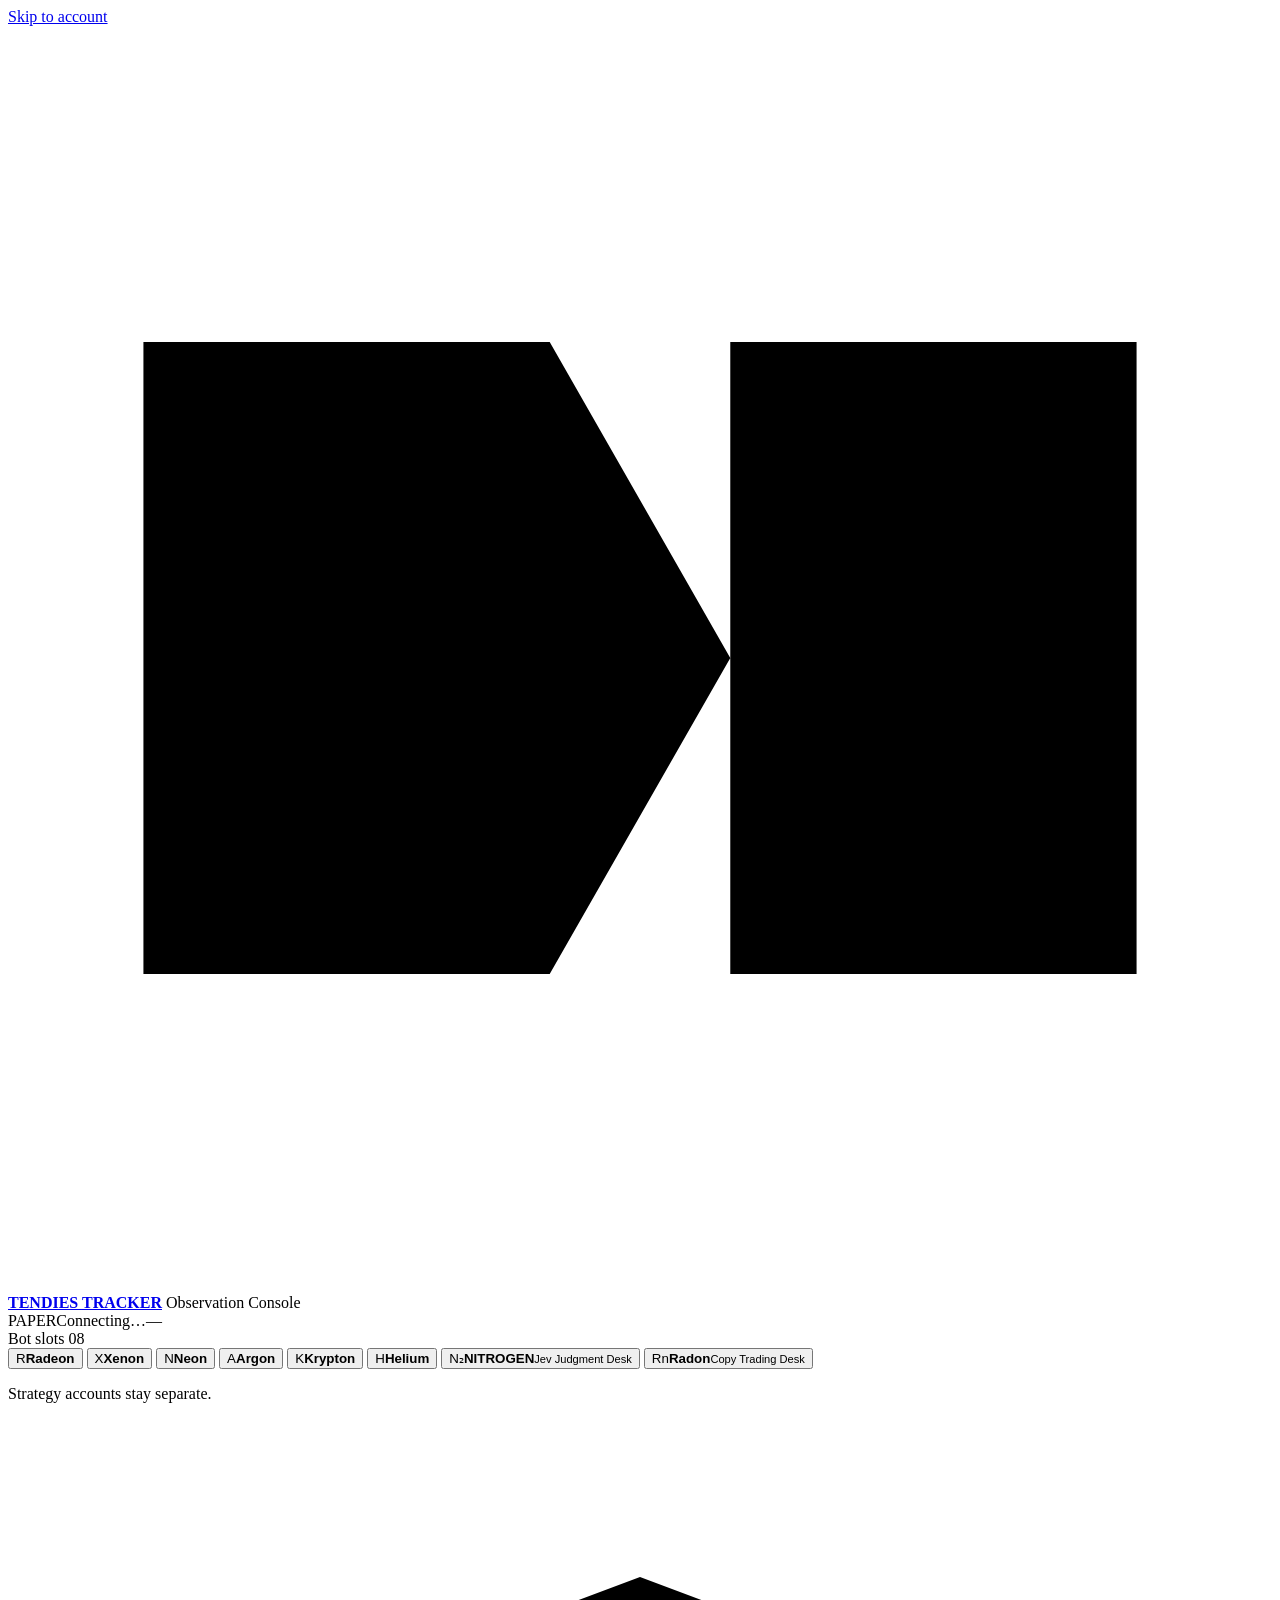
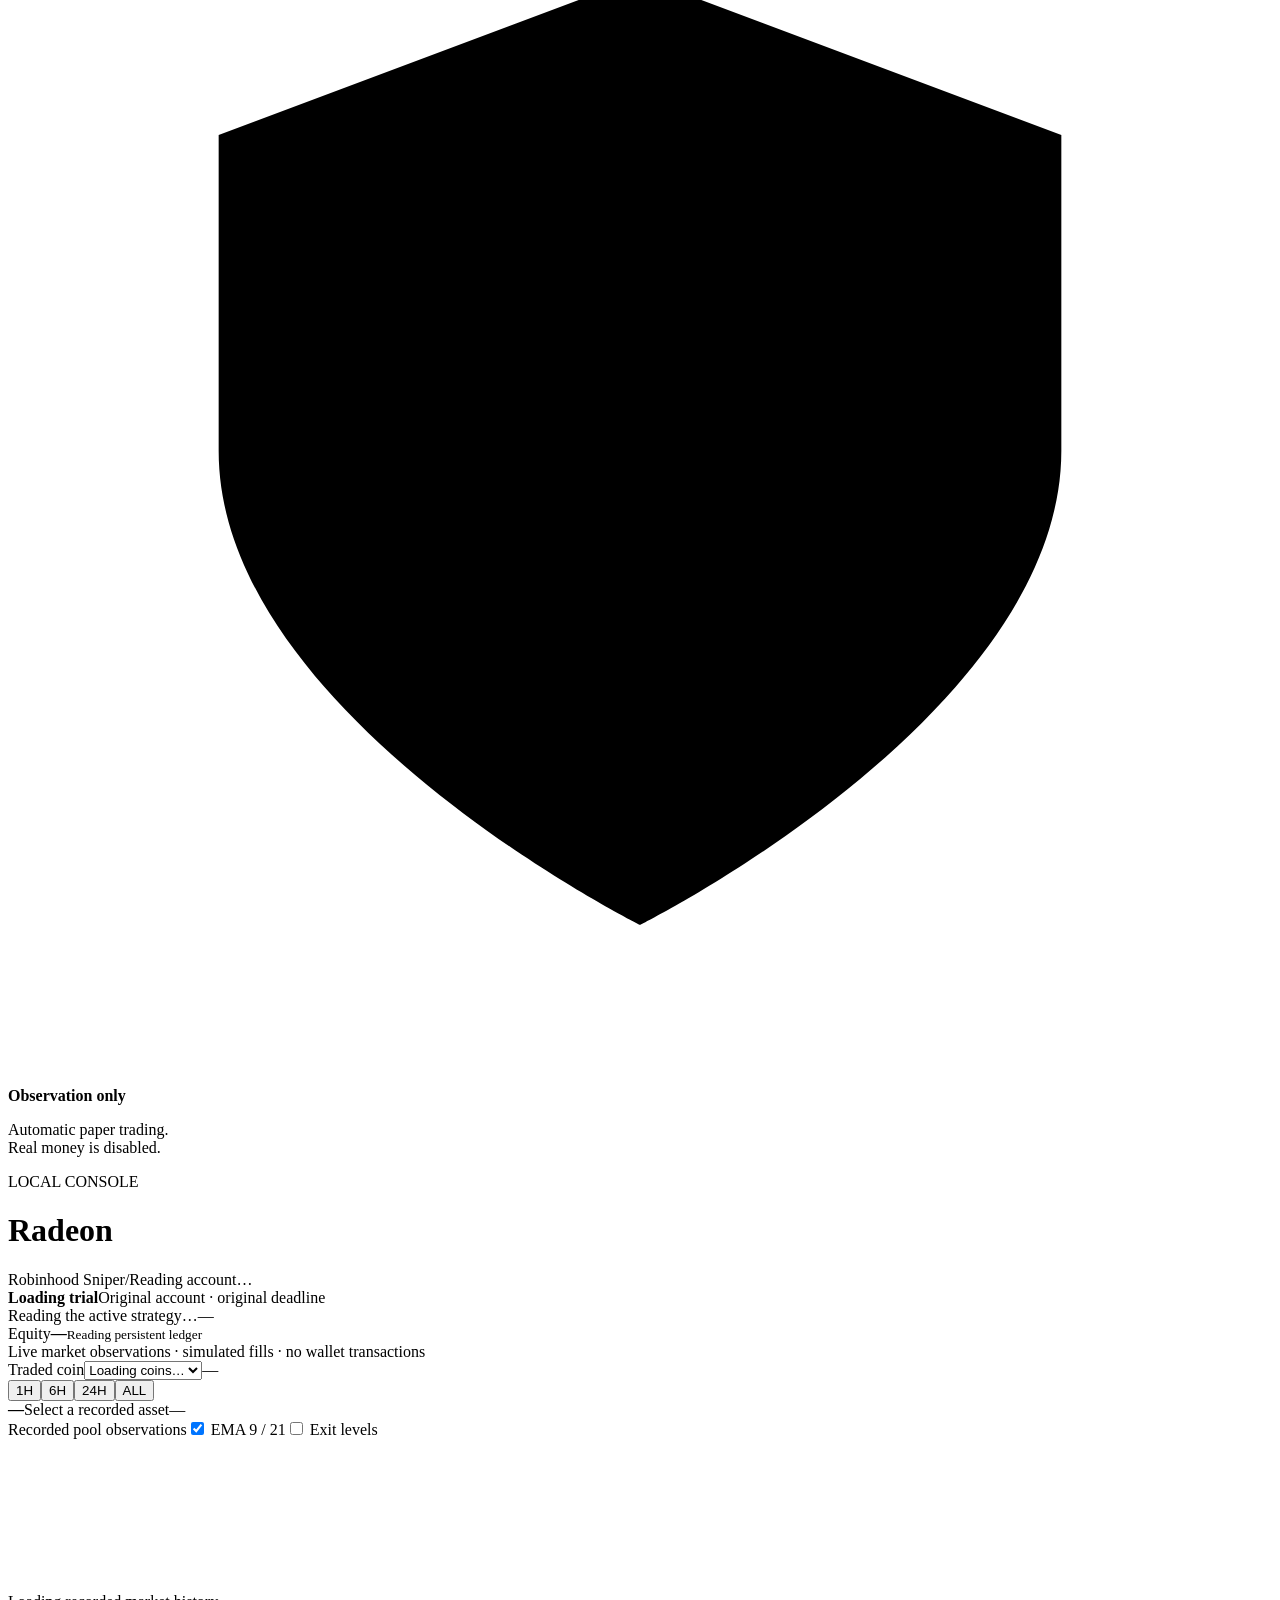
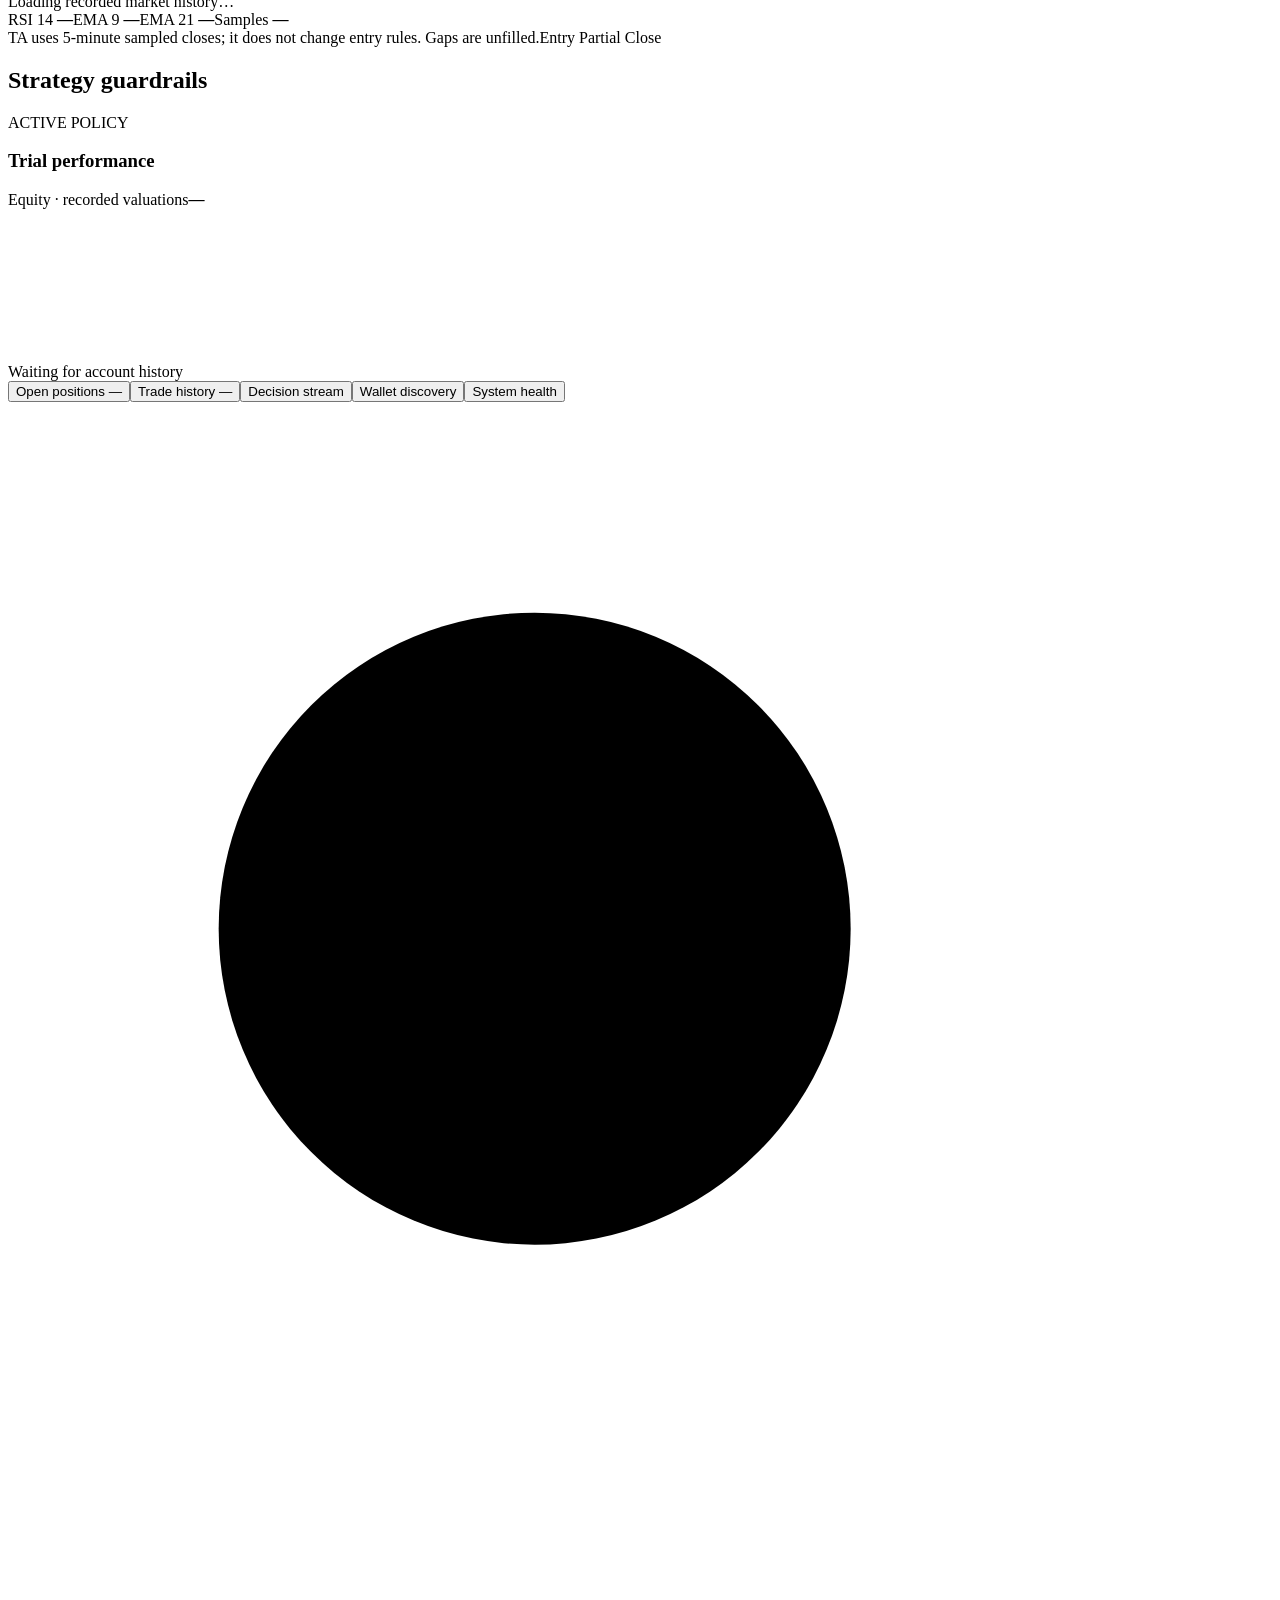
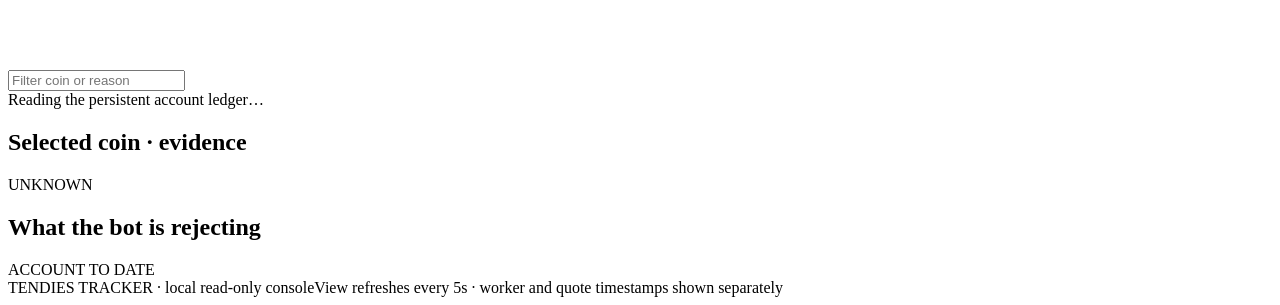
==== console/index.html @ a31c3ff2 "Add NITROGEN slot-seven isolated Jev judgment and approved paper desk" ====
<!doctype html>
<html lang="en">
<head>
  <meta charset="utf-8"><meta name="viewport" content="width=device-width,initial-scale=1">
  <title>TENDIES TRACKER Observation Console</title>
  <link rel="stylesheet" href="/neon.css">
  <link rel="stylesheet" href="/krypton.css">
  <link rel="icon" href="/favicon.svg" type="image/svg+xml"><link rel="stylesheet" href="/style.css">
  <link rel="stylesheet" href="/helium.css">
  <link rel="stylesheet" href="/radon.css">
  <link rel="stylesheet" href="/nitrogen.css">
  <script src="/neon.js" defer></script>
  <script src="/krypton.js" defer></script>
  <script src="/helium.js" defer></script>
  <script src="/radon.js" defer></script>
  <script src="/nitrogen.js" defer></script>
  <script src="/app.js" defer></script>
</head>
<body>
<a class="skip" href="#workspace">Skip to account</a>
<header class="topbar">
  <a class="brand" href="/" aria-label="TENDIES TRACKER home"><svg viewBox="0 0 28 28" aria-hidden="true"><path d="M3 21V7h9l4 7-4 7H3m13-14h9v14h-9M7 11v6m13-6v6"/></svg><b>TENDIES <span>TRACKER</span></b></a>
  <span class="top-divider"></span><span class="top-label">Observation Console</span>
  <div class="top-spacer"></div><span class="mode">PAPER</span><span id="connection" class="connection">Connecting…</span><time id="clock">—</time>
</header>
<div class="shell">
<aside class="rail" aria-label="Bot navigation">
  <div class="rail-title">Bot slots <span>08</span></div>
  <button class="bot-button selected" data-bot="robinhood" aria-label="Radeon" aria-pressed="true"><span class="bot-icon" aria-hidden="true">R</span><span><strong>Radeon</strong></span><i class="dot" aria-hidden="true"></i></button>
  <button class="bot-button" data-bot="solana" aria-label="Xenon" aria-pressed="false"><span class="bot-icon sol" aria-hidden="true">X</span><span><strong>Xenon</strong></span><i class="dot amber" aria-hidden="true"></i></button>
  <button class="bot-button" data-bot="neon" aria-label="Neon" aria-pressed="false"><span class="bot-icon sol" aria-hidden="true">N</span><span><strong>Neon</strong></span><i class="dot amber" aria-hidden="true"></i></button>
  <button class="bot-button" data-bot="jev" aria-label="Argon" aria-pressed="false"><span class="bot-icon sol" aria-hidden="true">A</span><span><strong>Argon</strong></span><i class="dot amber" aria-hidden="true"></i></button>
  <button class="bot-button" data-bot="krypton" aria-label="Krypton" aria-pressed="false"><span class="bot-icon sol" aria-hidden="true">K</span><span><strong>Krypton</strong></span><i class="dot amber" aria-hidden="true"></i></button>
  <button class="bot-button" data-bot="helium" aria-label="Helium" aria-pressed="false"><span class="bot-icon sol" aria-hidden="true">H</span><span><strong>Helium</strong></span><i class="dot amber" aria-hidden="true"></i></button>
  <button class="bot-button" data-bot="nitrogen" data-slot="7" aria-label="NITROGEN, slot 7" aria-pressed="false"><span class="bot-icon sol" aria-hidden="true">N₂</span><span><strong>NITROGEN</strong><small>Jev Judgment Desk</small></span><i class="dot amber" aria-hidden="true"></i></button>
  <button class="bot-button" data-bot="radon" data-slot="8" aria-label="Radon, slot 8" aria-pressed="false"><span class="bot-icon sol" aria-hidden="true">Rn</span><span><strong>Radon</strong><small>Copy Trading Desk</small></span><i class="dot amber" aria-hidden="true"></i></button>
  <div class="rail-rule"></div><p class="rail-caption">Strategy accounts stay separate.</p>
  <div class="rail-bottom"><svg viewBox="0 0 24 24" aria-hidden="true"><path d="M12 3 4 6v6c0 5 8 9 8 9s8-4 8-9V6l-8-3Zm-4 9 3 3 5-6"/></svg><strong>Observation only</strong><p>Automatic paper trading.<br>Real money is disabled.</p><span id="version">LOCAL CONSOLE</span></div>
</aside>
<main id="workspace" tabindex="-1">
  <section id="neon-workspace" aria-label="Neon live paper workspace" hidden></section>
  <div id="offline" class="alert error" role="alert" hidden></div>
  <div class="workspace-title"><div><h1 id="account-title">Radeon</h1><div class="subtitle"><span id="chain">Robinhood Sniper</span><span class="separator">/</span><span id="account-id">Reading account…</span></div></div><div class="trial"><strong id="trial-state">Loading trial</strong><span id="trial-deadline">Original account · original deadline</span></div></div>
  <section id="sizing-study-panel" class="panel sizing-study" aria-labelledby="sizing-study-title" hidden>
    <div class="sizing-study-heading"><div><h2 id="sizing-study-title">Strategies &amp; paper comparisons</h2></div><a href="/radeon-strategies">Manage entries &amp; compare trades</a></div>
    <p class="sizing-intro">Primary Radeon: Whale-follow OR Two-wallet confirmation. Exit / re-entry and $5 / $25 experiments use separate accounts. Every trade is labeled by account, entry rule and exit policy.</p>
    <details class="sizing-details"><summary>$5 / $25 sizing experiment · fixed runner exits</summary>
    <p class="sizing-intro">Two fresh $1,000 accounts with their original study rules. Later primary exit changes do not alter this experiment. <a id="sizing-study-link" href="/radeon-sizing" target="_blank" rel="noopener">Open full sizing report</a></p>
    <div id="sizing-study-content"><p class="sizing-message">Reading the comparison ledgers…</p></div></details>
  </section>
  <div class="context-line"><span id="strategy-note">Reading the active strategy…</span><span class="context-status" id="worker-freshness">—</span></div>
  <section class="account-strip" aria-label="Account summary" id="metrics"><div class="metric"><span>Equity</span><strong>—</strong><small>Reading persistent ledger</small></div></section>
  <div id="notice" class="notice">Live market observations · simulated fills · no wallet transactions</div>
  <section id="jev-panel" class="panel detail-panel" aria-label="Pump Jev review" hidden></section>
  <section id="krypton-panel" aria-label="Krypton paper workspace" hidden></section>
  <section id="helium-panel" aria-label="Helium trading cockpit" hidden></section>
  <section id="nitrogen-panel" aria-label="NITROGEN judgment desk" hidden></section>
  <section id="radon-panel" aria-label="Radon copy trading desk" hidden></section>
  <div class="market-grid">
    <section class="panel chart-panel" aria-label="Market observations">
      <div class="panel-heading chart-heading"><div class="instrument"><label class="sr-only" for="asset-select">Traded coin</label><select id="asset-select"><option>Loading coins…</option></select><span id="instrument-state" class="tag">—</span></div><div class="chart-modes" aria-label="Chart time range"><button data-range="3600" aria-pressed="false">1H</button><button data-range="21600" aria-pressed="true" class="active">6H</button><button data-range="86400" aria-pressed="false">24H</button><button data-range="0" aria-pressed="false">ALL</button></div></div>
      <div class="quote-row"><strong id="quote-price">—</strong><span id="quote-change">Select a recorded asset</span><span class="quote-age" id="quote-age">—</span></div>
      <div class="chart-toolbar"><span id="chart-source">Recorded pool observations</span><label><input id="ema-toggle" type="checkbox" checked> EMA 9 / 21</label><label><input id="levels-toggle" type="checkbox"> Exit levels</label></div>
      <div class="canvas-wrap"><canvas id="price-chart" aria-label="Observed price chart. Exact quote and indicators are available in the adjacent text." role="img"></canvas><div id="chart-empty" class="chart-empty">Loading recorded market history…</div><div id="chart-tip" class="chart-tip" hidden></div></div>
      <div class="ta-strip" id="ta"><span>RSI 14 <b>—</b></span><span>EMA 9 <b>—</b></span><span>EMA 21 <b>—</b></span><span>Samples <b>—</b></span></div>
      <div class="chart-foot"><span>TA uses 5-minute sampled closes; it does not change entry rules. Gaps are unfilled.</span><span class="legend"><i class="entry"></i>Entry <i class="partial"></i>Partial <i class="exit"></i>Close</span></div>
    </section>
    <aside class="panel strategy-panel" aria-label="Strategy and trial health">
      <div class="panel-heading"><h2>Strategy guardrails</h2><span class="tag">ACTIVE POLICY</span></div><div id="guardrails" class="guardrails"></div>
      <div class="section-divider"></div><h3>Trial performance</h3><div class="equity-label"><span>Equity · recorded valuations</span><b id="trial-return">—</b></div><canvas id="equity-chart" role="img" aria-label="Recorded trial equity history"></canvas><div id="trial-detail" class="muted compact">Waiting for account history</div>
      <div class="section-divider"></div><div class="health-mini" id="health-mini"></div>
    </aside>
  </div>
  <section class="panel ledger-panel" aria-label="Trading activity">
    <div class="ledger-toolbar"><div class="tabs" role="tablist" aria-label="Account views"><button role="tab" id="tab-positions" aria-controls="activity" data-tab="positions" aria-selected="true">Open positions <span id="open-count">—</span></button><button role="tab" id="tab-fills" aria-controls="activity" data-tab="fills" aria-selected="false">Trade history <span id="fill-count">—</span></button><button role="tab" id="tab-decisions" aria-controls="activity" data-tab="decisions" aria-selected="false">Decision stream</button><button role="tab" id="tab-wallets" aria-controls="activity" data-tab="wallets" aria-selected="false">Wallet discovery</button><button role="tab" id="tab-health" aria-controls="activity" data-tab="health" aria-selected="false">System health</button></div><label class="filter-label"><svg viewBox="0 0 24 24" aria-hidden="true"><circle cx="10" cy="10" r="6"/><path d="m15 15 5 5"/></svg><input id="filter" type="search" placeholder="Filter coin or reason" aria-label="Filter activity"></label></div>
    <div id="activity" role="tabpanel" aria-labelledby="tab-positions" tabindex="0"><div class="empty">Reading the persistent account ledger…</div></div>
  </section>
  <section class="detail-grid"><div class="panel detail-panel"><div class="panel-heading"><h2>Selected coin · evidence</h2><span id="evidence-state" class="tag">UNKNOWN</span></div><div id="evidence"></div></div><div class="panel detail-panel"><div class="panel-heading"><h2>What the bot is rejecting</h2><span id="rejection-scope-label" class="tag">ACCOUNT TO DATE</span><select id="rejection-scope" class="rejection-scope" aria-label="Rejection history scope" hidden><option value="current_policy">Current policy</option><option value="account">Account to date</option></select></div><div id="rejections"></div></div></section>
  <footer><span id="footer-id">TENDIES TRACKER · local read-only console</span><span>View refreshes every 5s · worker and quote timestamps shown separately</span></footer>
</main></div>
</body></html>
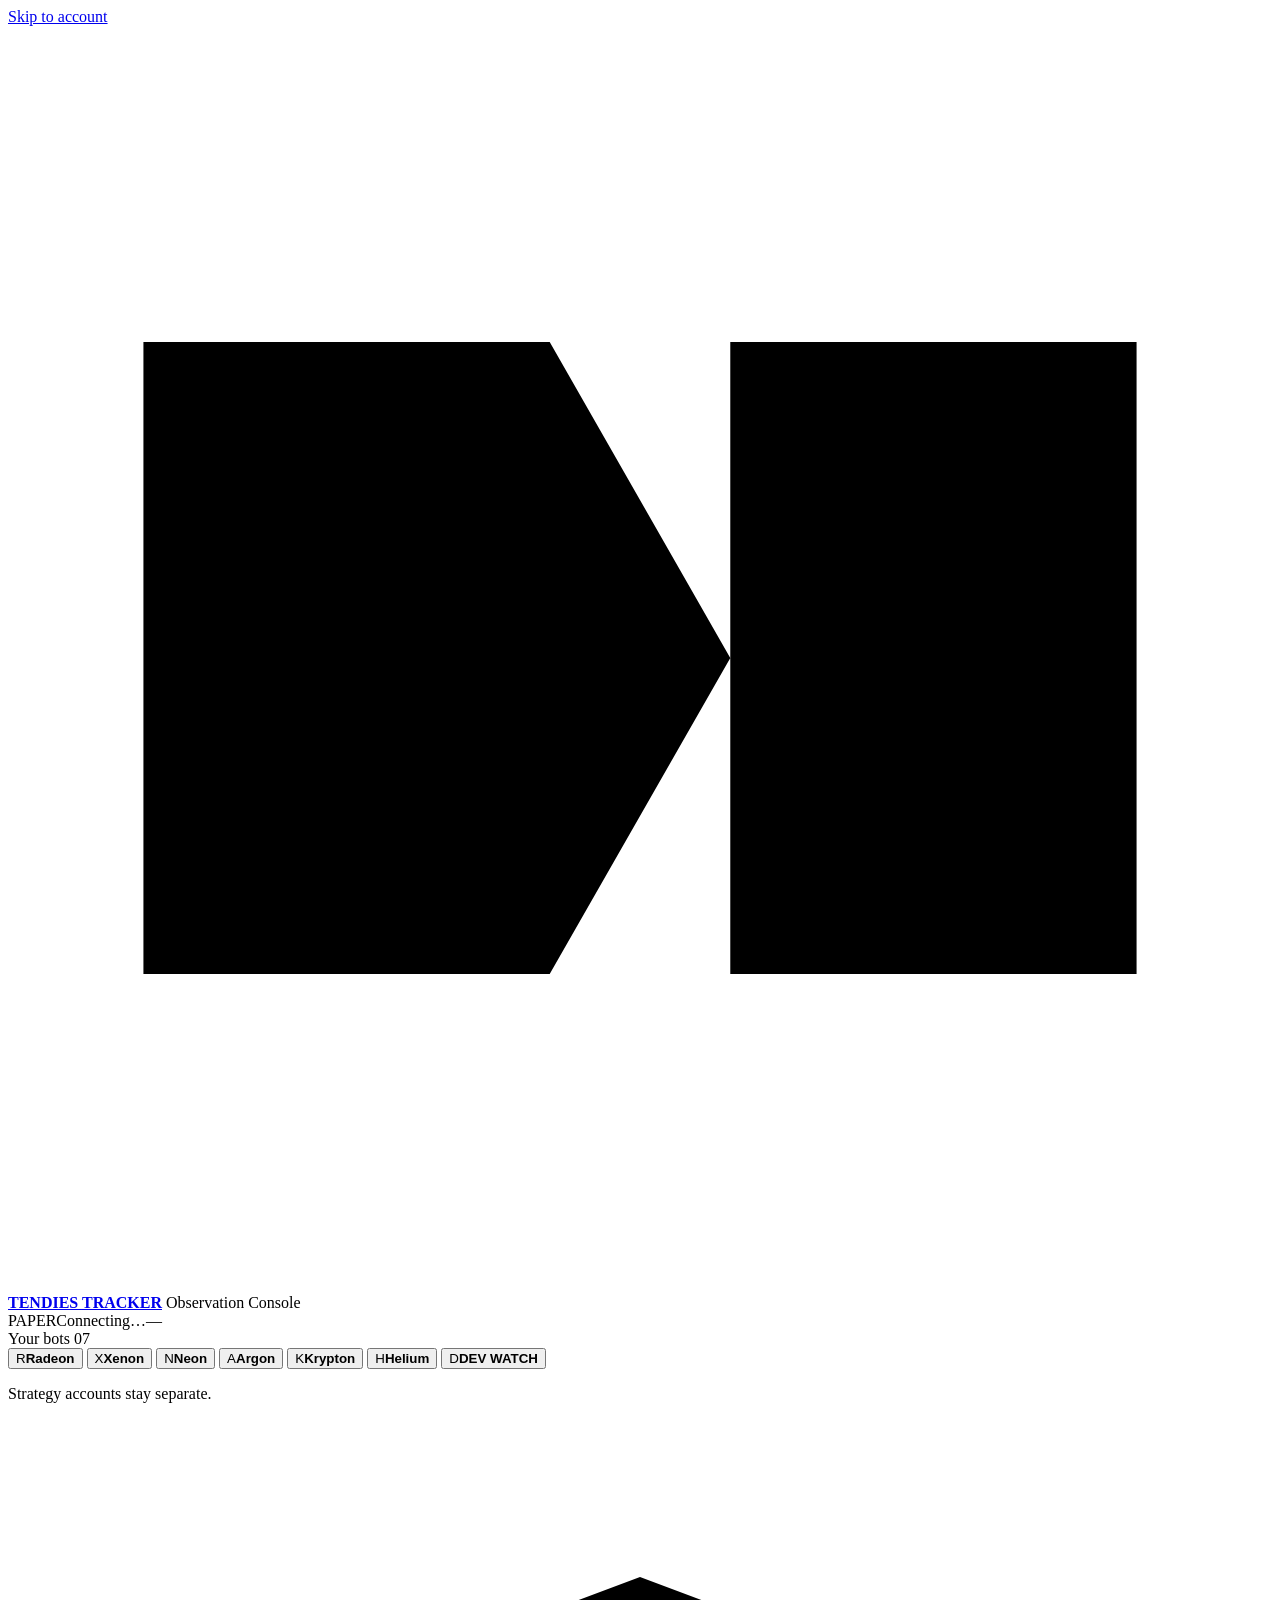
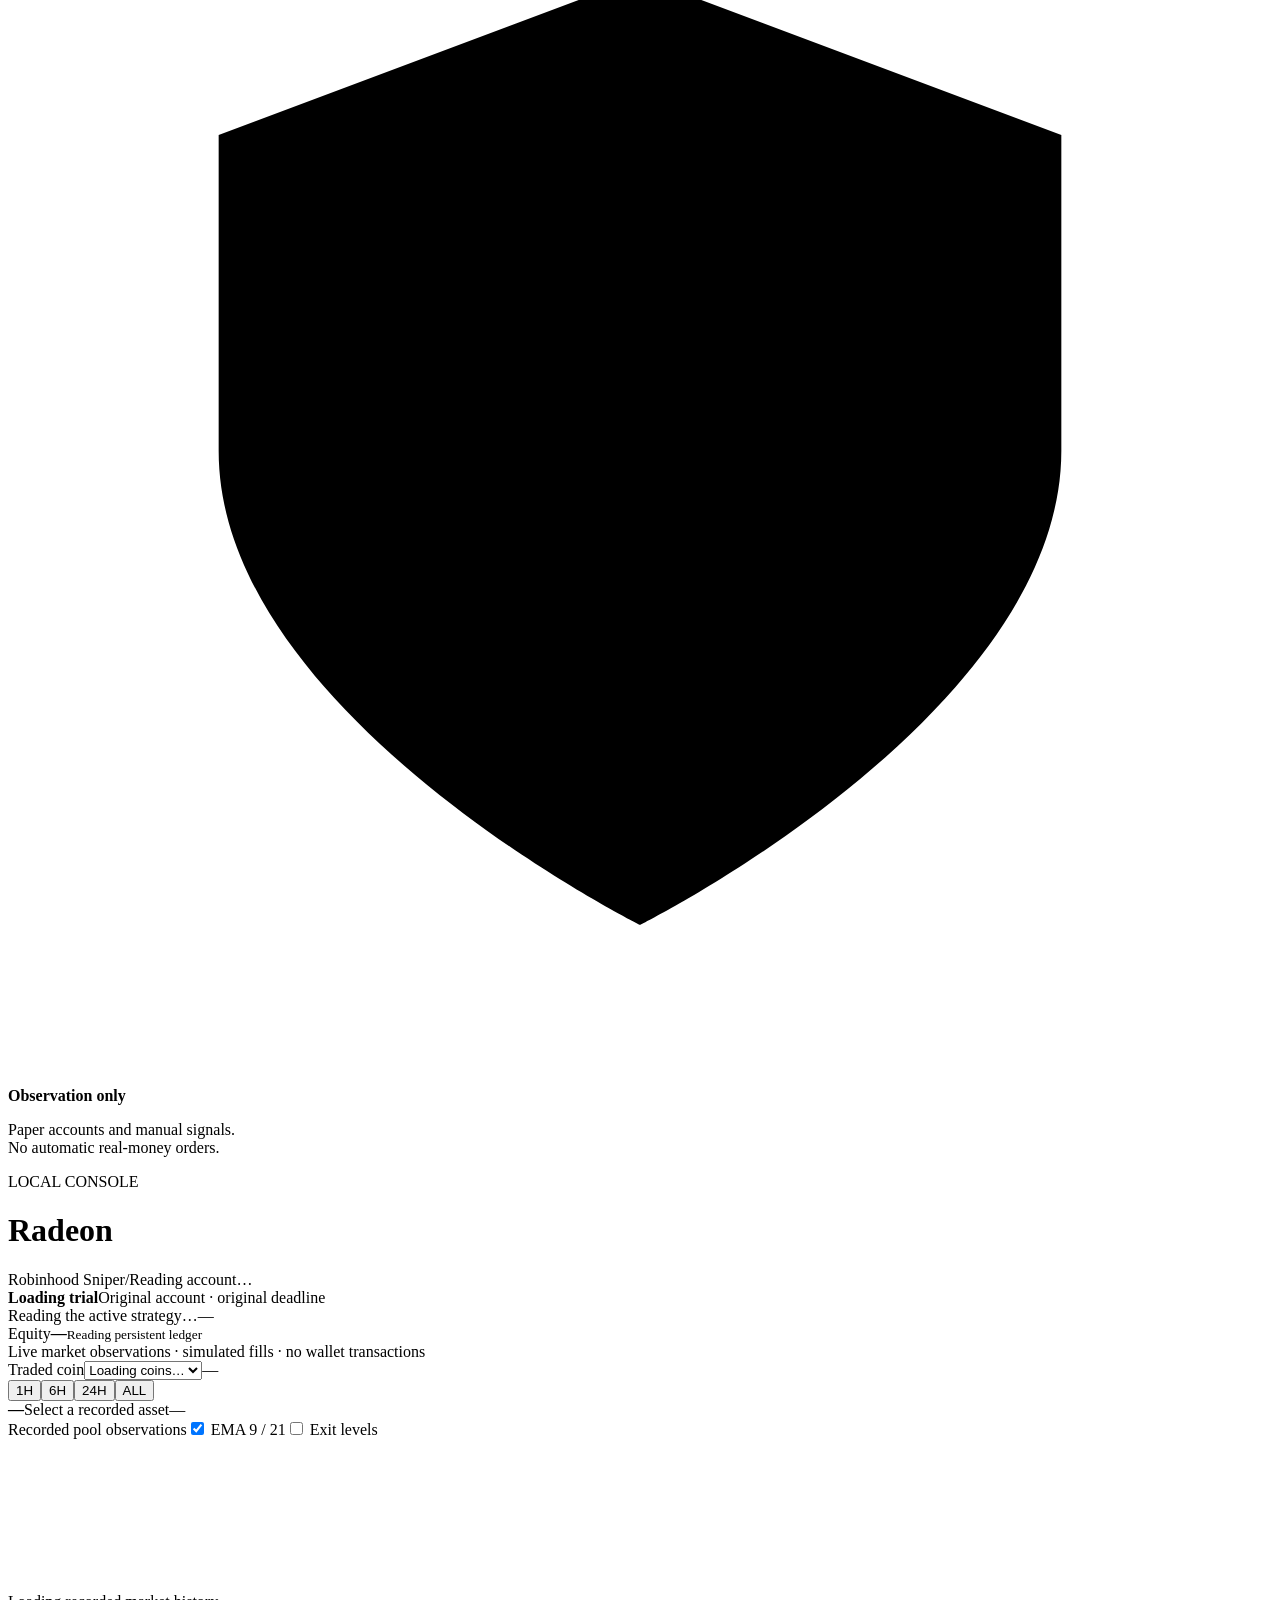
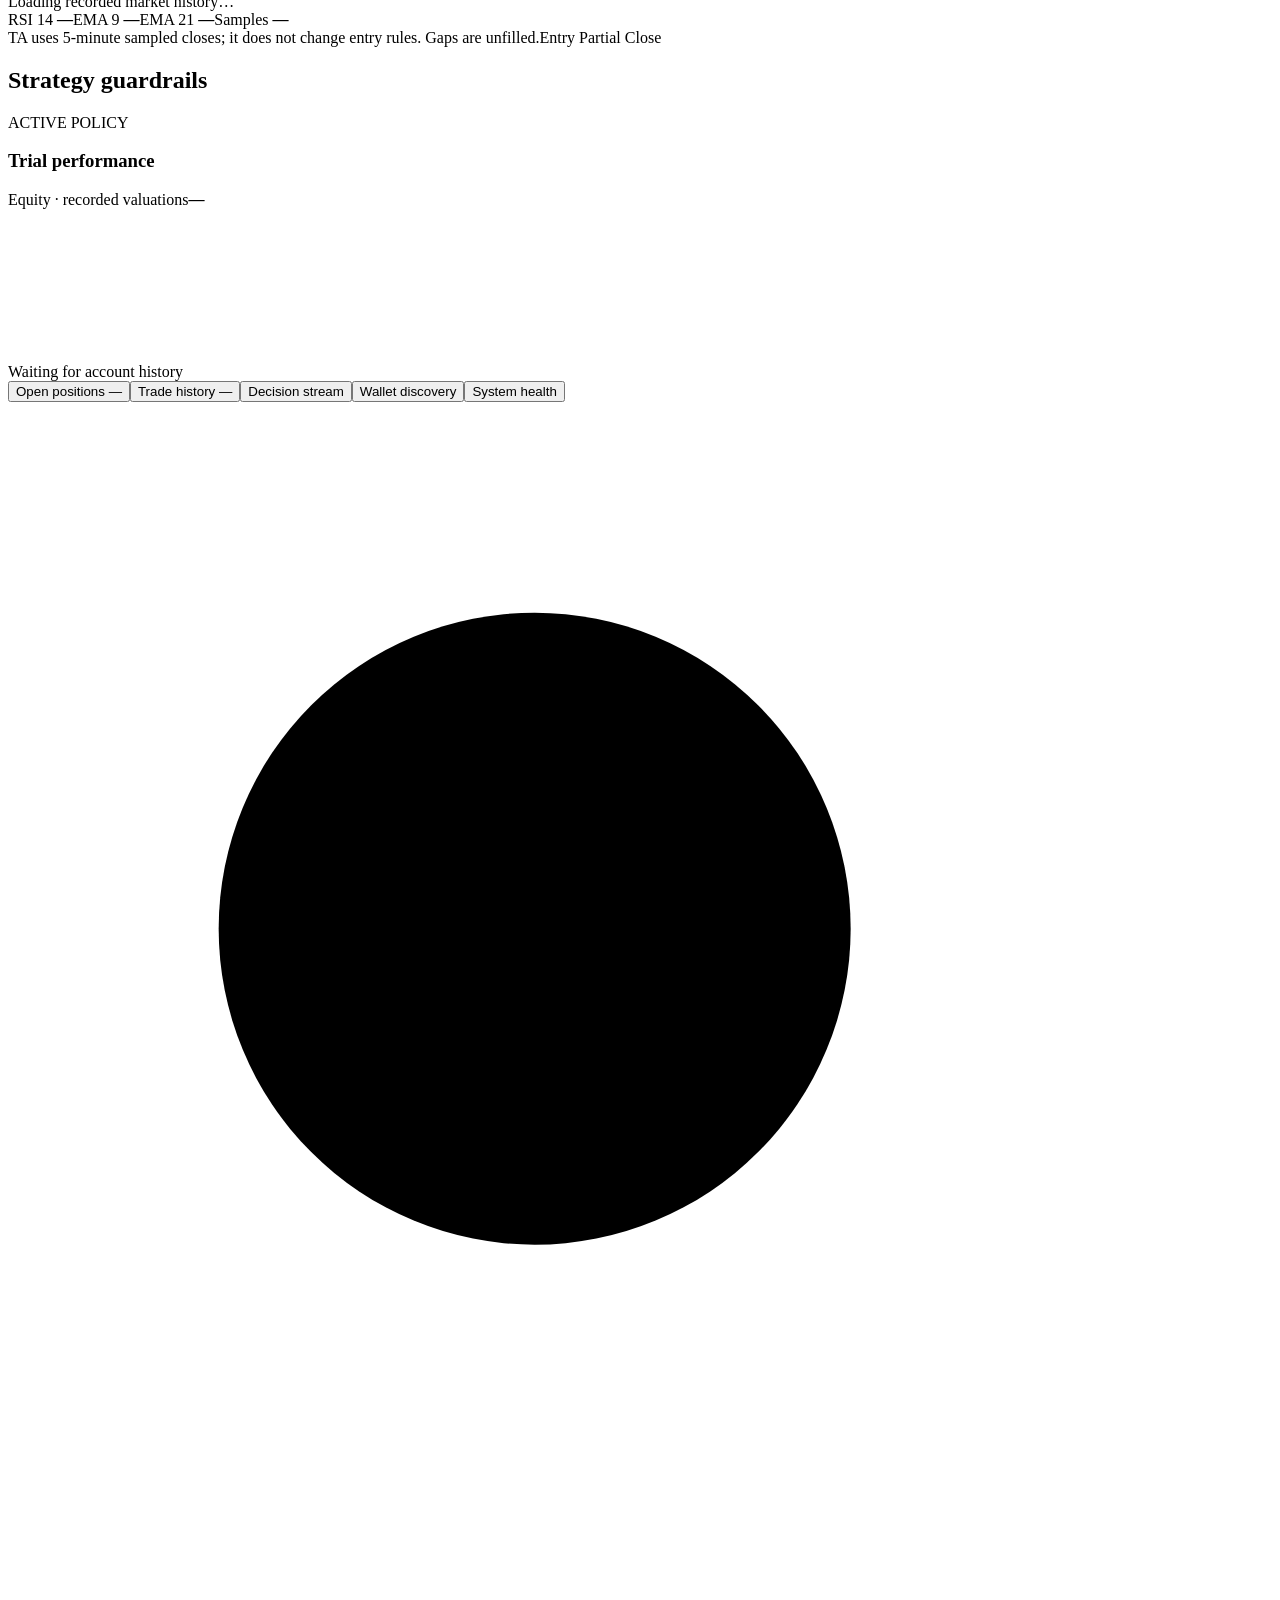
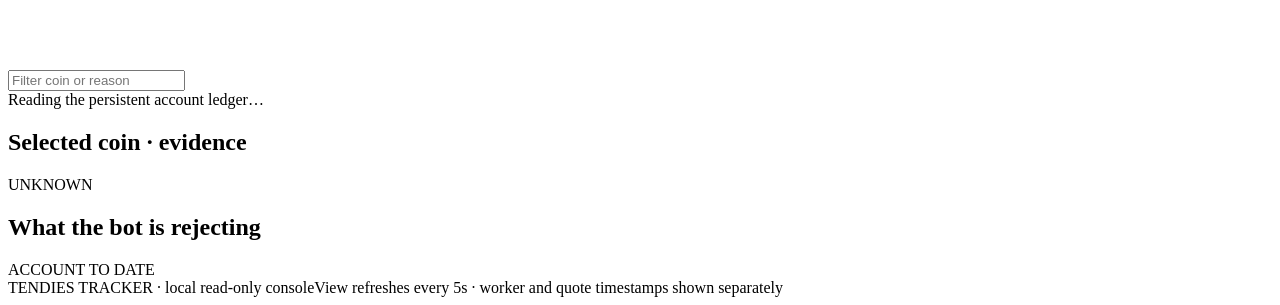
==== commit c4732208: "Preserve local DEV WATCH integration before nine-bot restore" ====
--- a/console/index.html
+++ b/console/index.html
@@ -7,13 +7,10 @@
   <link rel="stylesheet" href="/krypton.css">
   <link rel="icon" href="/favicon.svg" type="image/svg+xml"><link rel="stylesheet" href="/style.css">
   <link rel="stylesheet" href="/helium.css">
-  <link rel="stylesheet" href="/radon.css">
-  <link rel="stylesheet" href="/nitrogen.css">
   <script src="/neon.js" defer></script>
   <script src="/krypton.js" defer></script>
   <script src="/helium.js" defer></script>
-  <script src="/radon.js" defer></script>
-  <script src="/nitrogen.js" defer></script>
+  <script src="/devwatch.js" defer></script>
   <script src="/app.js" defer></script>
 </head>
 <body>
@@ -21,21 +18,20 @@
 <header class="topbar">
   <a class="brand" href="/" aria-label="TENDIES TRACKER home"><svg viewBox="0 0 28 28" aria-hidden="true"><path d="M3 21V7h9l4 7-4 7H3m13-14h9v14h-9M7 11v6m13-6v6"/></svg><b>TENDIES <span>TRACKER</span></b></a>
   <span class="top-divider"></span><span class="top-label">Observation Console</span>
-  <div class="top-spacer"></div><span class="mode">PAPER</span><span id="connection" class="connection">Connecting…</span><time id="clock">—</time>
+  <div class="top-spacer"></div><span id="mode-badge" class="mode">PAPER</span><span id="connection" class="connection">Connecting…</span><time id="clock">—</time>
 </header>
 <div class="shell">
 <aside class="rail" aria-label="Bot navigation">
-  <div class="rail-title">Bot slots <span>08</span></div>
+  <div class="rail-title">Your bots <span>07</span></div>
   <button class="bot-button selected" data-bot="robinhood" aria-label="Radeon" aria-pressed="true"><span class="bot-icon" aria-hidden="true">R</span><span><strong>Radeon</strong></span><i class="dot" aria-hidden="true"></i></button>
   <button class="bot-button" data-bot="solana" aria-label="Xenon" aria-pressed="false"><span class="bot-icon sol" aria-hidden="true">X</span><span><strong>Xenon</strong></span><i class="dot amber" aria-hidden="true"></i></button>
   <button class="bot-button" data-bot="neon" aria-label="Neon" aria-pressed="false"><span class="bot-icon sol" aria-hidden="true">N</span><span><strong>Neon</strong></span><i class="dot amber" aria-hidden="true"></i></button>
   <button class="bot-button" data-bot="jev" aria-label="Argon" aria-pressed="false"><span class="bot-icon sol" aria-hidden="true">A</span><span><strong>Argon</strong></span><i class="dot amber" aria-hidden="true"></i></button>
   <button class="bot-button" data-bot="krypton" aria-label="Krypton" aria-pressed="false"><span class="bot-icon sol" aria-hidden="true">K</span><span><strong>Krypton</strong></span><i class="dot amber" aria-hidden="true"></i></button>
   <button class="bot-button" data-bot="helium" aria-label="Helium" aria-pressed="false"><span class="bot-icon sol" aria-hidden="true">H</span><span><strong>Helium</strong></span><i class="dot amber" aria-hidden="true"></i></button>
-  <button class="bot-button" data-bot="nitrogen" data-slot="7" aria-label="NITROGEN, slot 7" aria-pressed="false"><span class="bot-icon sol" aria-hidden="true">N₂</span><span><strong>NITROGEN</strong><small>Jev Judgment Desk</small></span><i class="dot amber" aria-hidden="true"></i></button>
-  <button class="bot-button" data-bot="radon" data-slot="8" aria-label="Radon, slot 8" aria-pressed="false"><span class="bot-icon sol" aria-hidden="true">Rn</span><span><strong>Radon</strong><small>Copy Trading Desk</small></span><i class="dot amber" aria-hidden="true"></i></button>
+  <button class="bot-button" data-bot="devwatch" aria-label="DEV WATCH" aria-pressed="false"><span class="bot-icon sol" aria-hidden="true">D</span><span><strong>DEV WATCH</strong></span><i class="dot amber" aria-hidden="true"></i></button>
   <div class="rail-rule"></div><p class="rail-caption">Strategy accounts stay separate.</p>
-  <div class="rail-bottom"><svg viewBox="0 0 24 24" aria-hidden="true"><path d="M12 3 4 6v6c0 5 8 9 8 9s8-4 8-9V6l-8-3Zm-4 9 3 3 5-6"/></svg><strong>Observation only</strong><p>Automatic paper trading.<br>Real money is disabled.</p><span id="version">LOCAL CONSOLE</span></div>
+  <div class="rail-bottom"><svg viewBox="0 0 24 24" aria-hidden="true"><path d="M12 3 4 6v6c0 5 8 9 8 9s8-4 8-9V6l-8-3Zm-4 9 3 3 5-6"/></svg><strong>Observation only</strong><p>Paper accounts and manual signals.<br>No automatic real-money orders.</p><span id="version">LOCAL CONSOLE</span></div>
 </aside>
 <main id="workspace" tabindex="-1">
   <section id="neon-workspace" aria-label="Neon live paper workspace" hidden></section>
@@ -54,8 +50,7 @@
   <section id="jev-panel" class="panel detail-panel" aria-label="Pump Jev review" hidden></section>
   <section id="krypton-panel" aria-label="Krypton paper workspace" hidden></section>
   <section id="helium-panel" aria-label="Helium trading cockpit" hidden></section>
-  <section id="nitrogen-panel" aria-label="NITROGEN judgment desk" hidden></section>
-  <section id="radon-panel" aria-label="Radon copy trading desk" hidden></section>
+  <section id="devwatch-panel" aria-label="DEV WATCH manual live signals" hidden></section>
   <div class="market-grid">
     <section class="panel chart-panel" aria-label="Market observations">
       <div class="panel-heading chart-heading"><div class="instrument"><label class="sr-only" for="asset-select">Traded coin</label><select id="asset-select"><option>Loading coins…</option></select><span id="instrument-state" class="tag">—</span></div><div class="chart-modes" aria-label="Chart time range"><button data-range="3600" aria-pressed="false">1H</button><button data-range="21600" aria-pressed="true" class="active">6H</button><button data-range="86400" aria-pressed="false">24H</button><button data-range="0" aria-pressed="false">ALL</button></div></div>
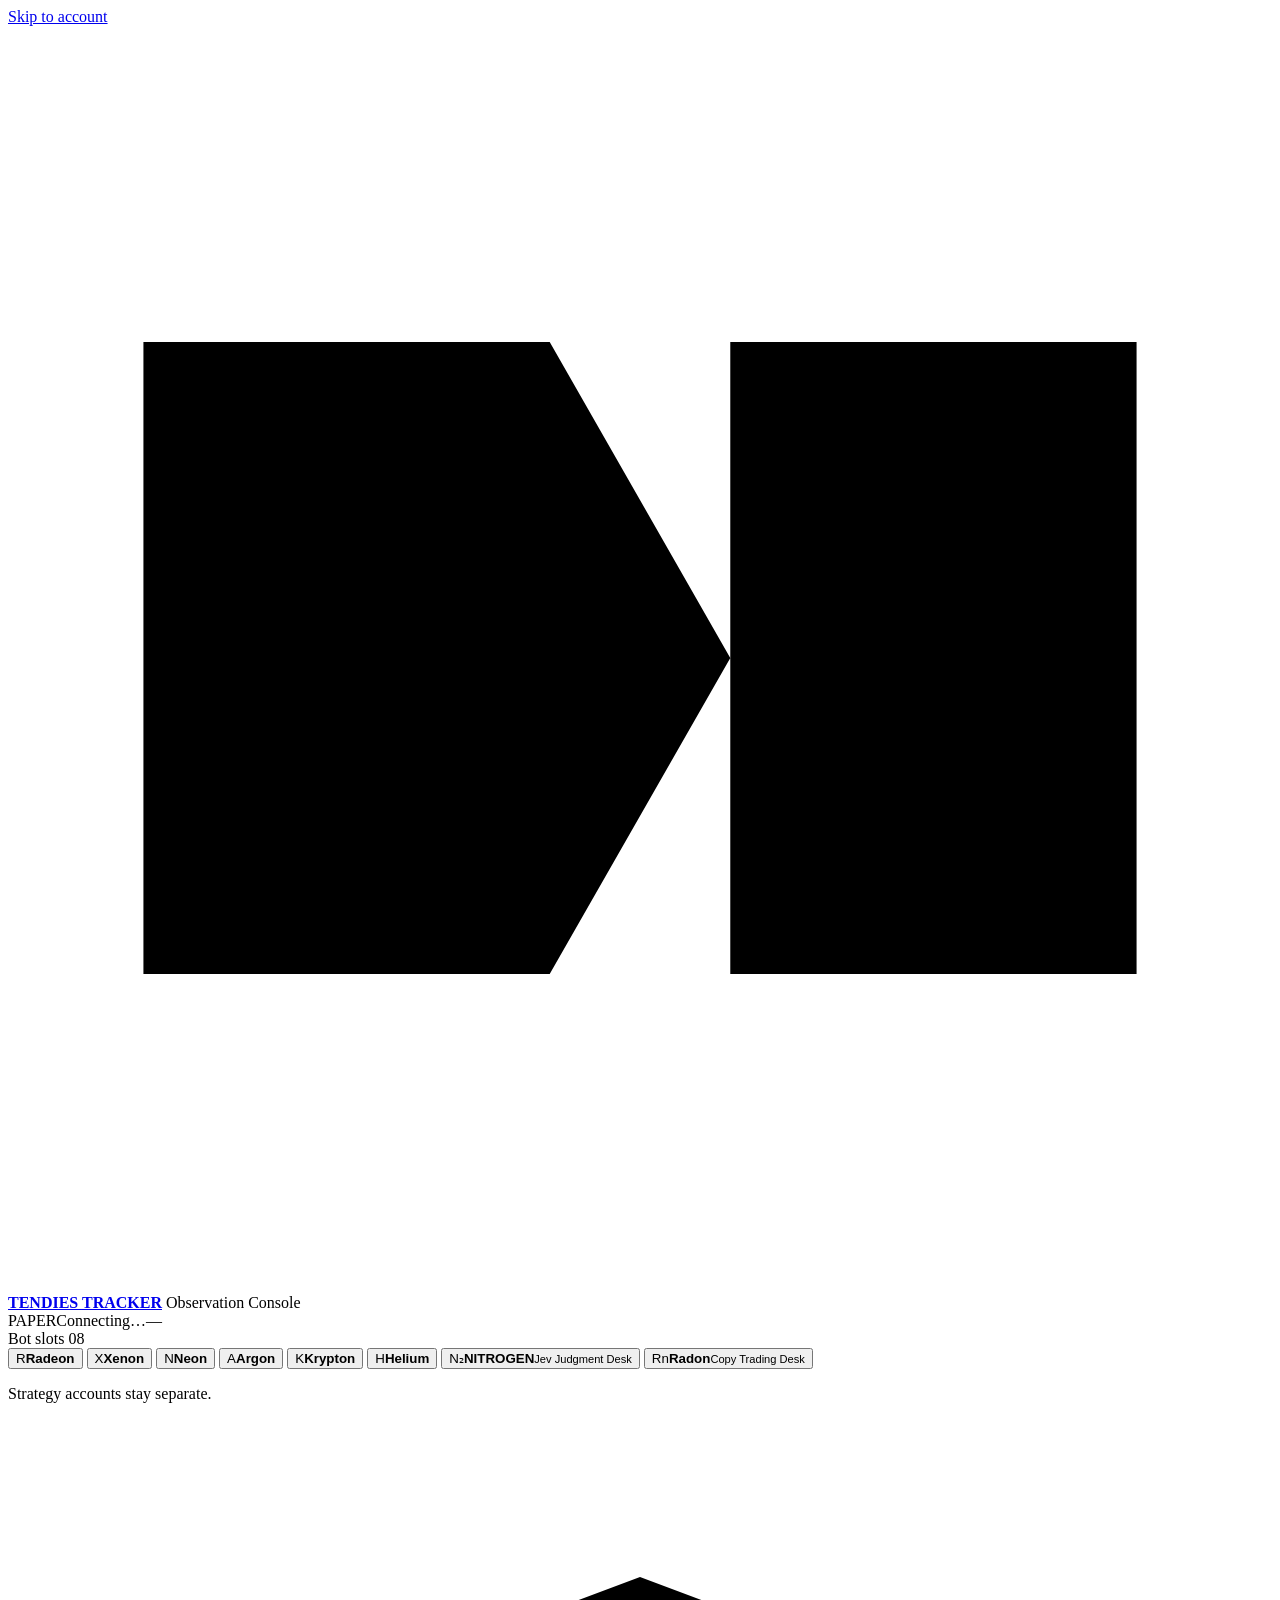
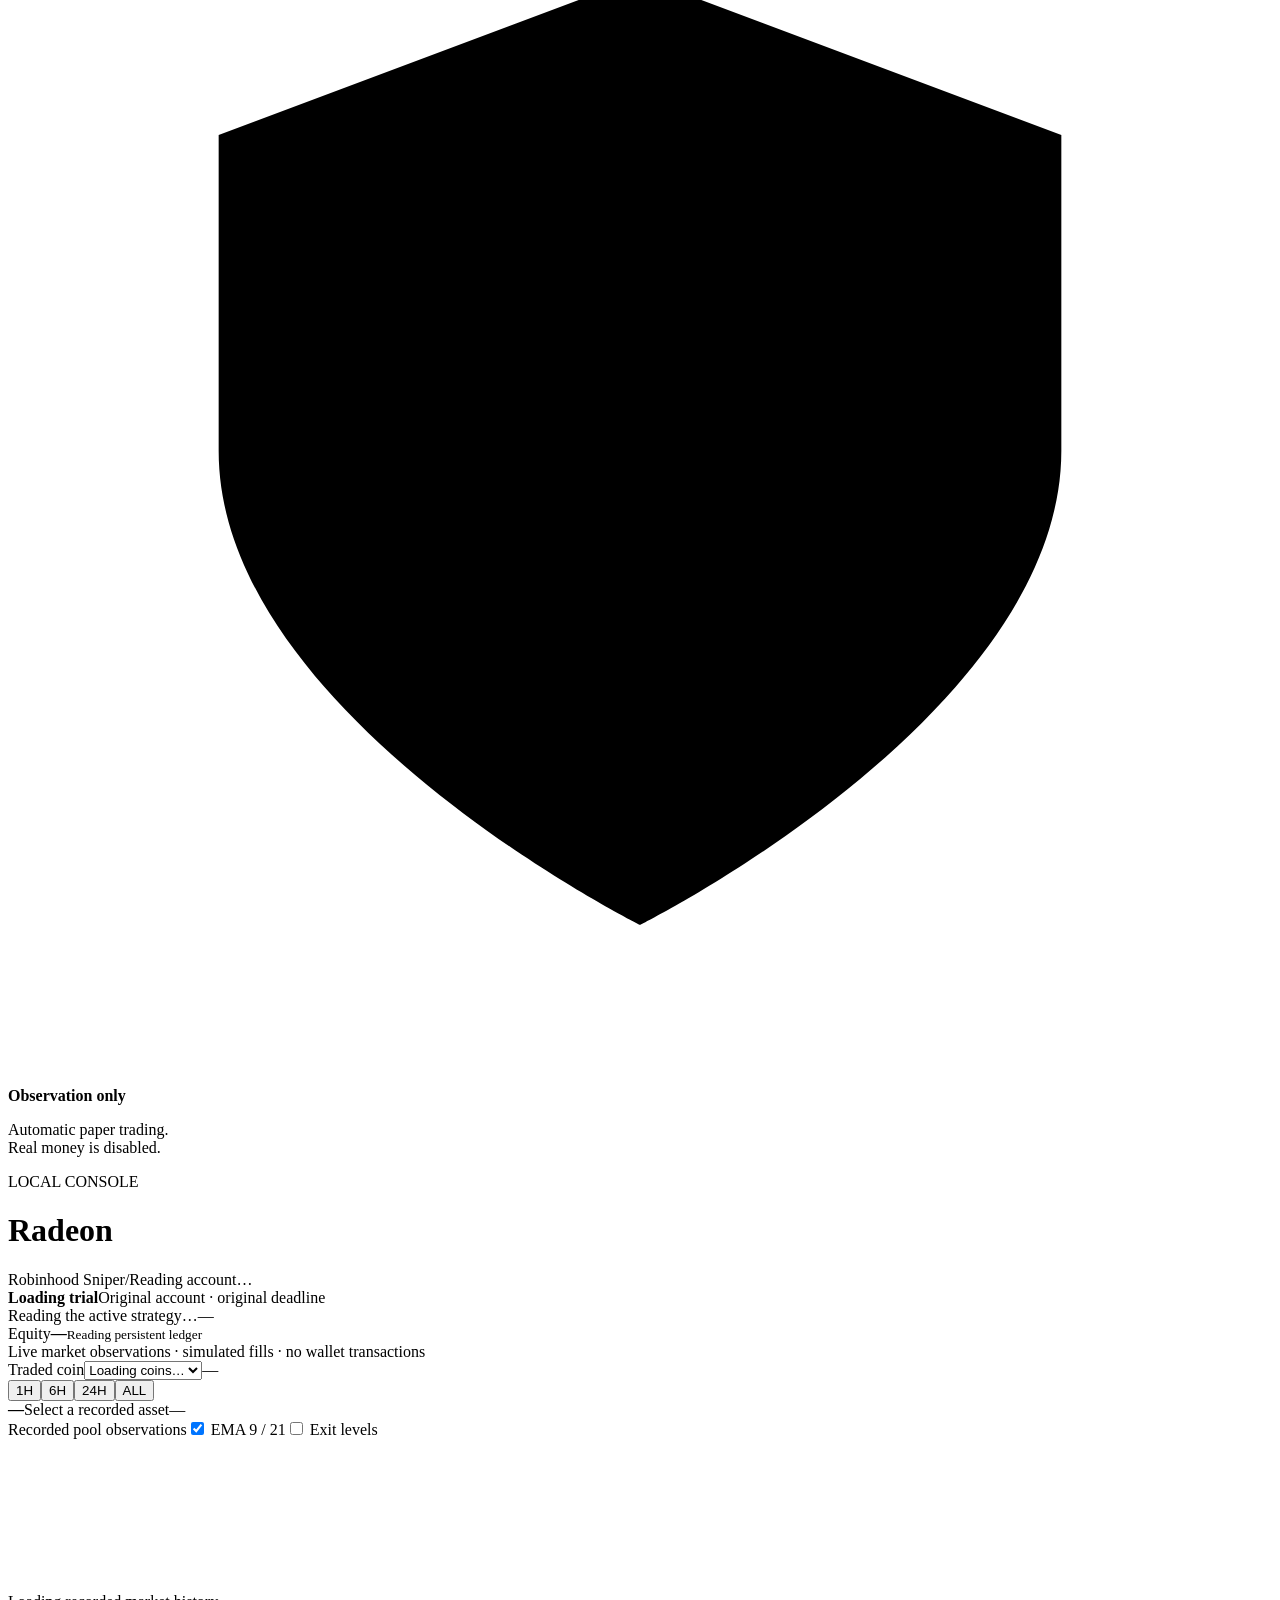
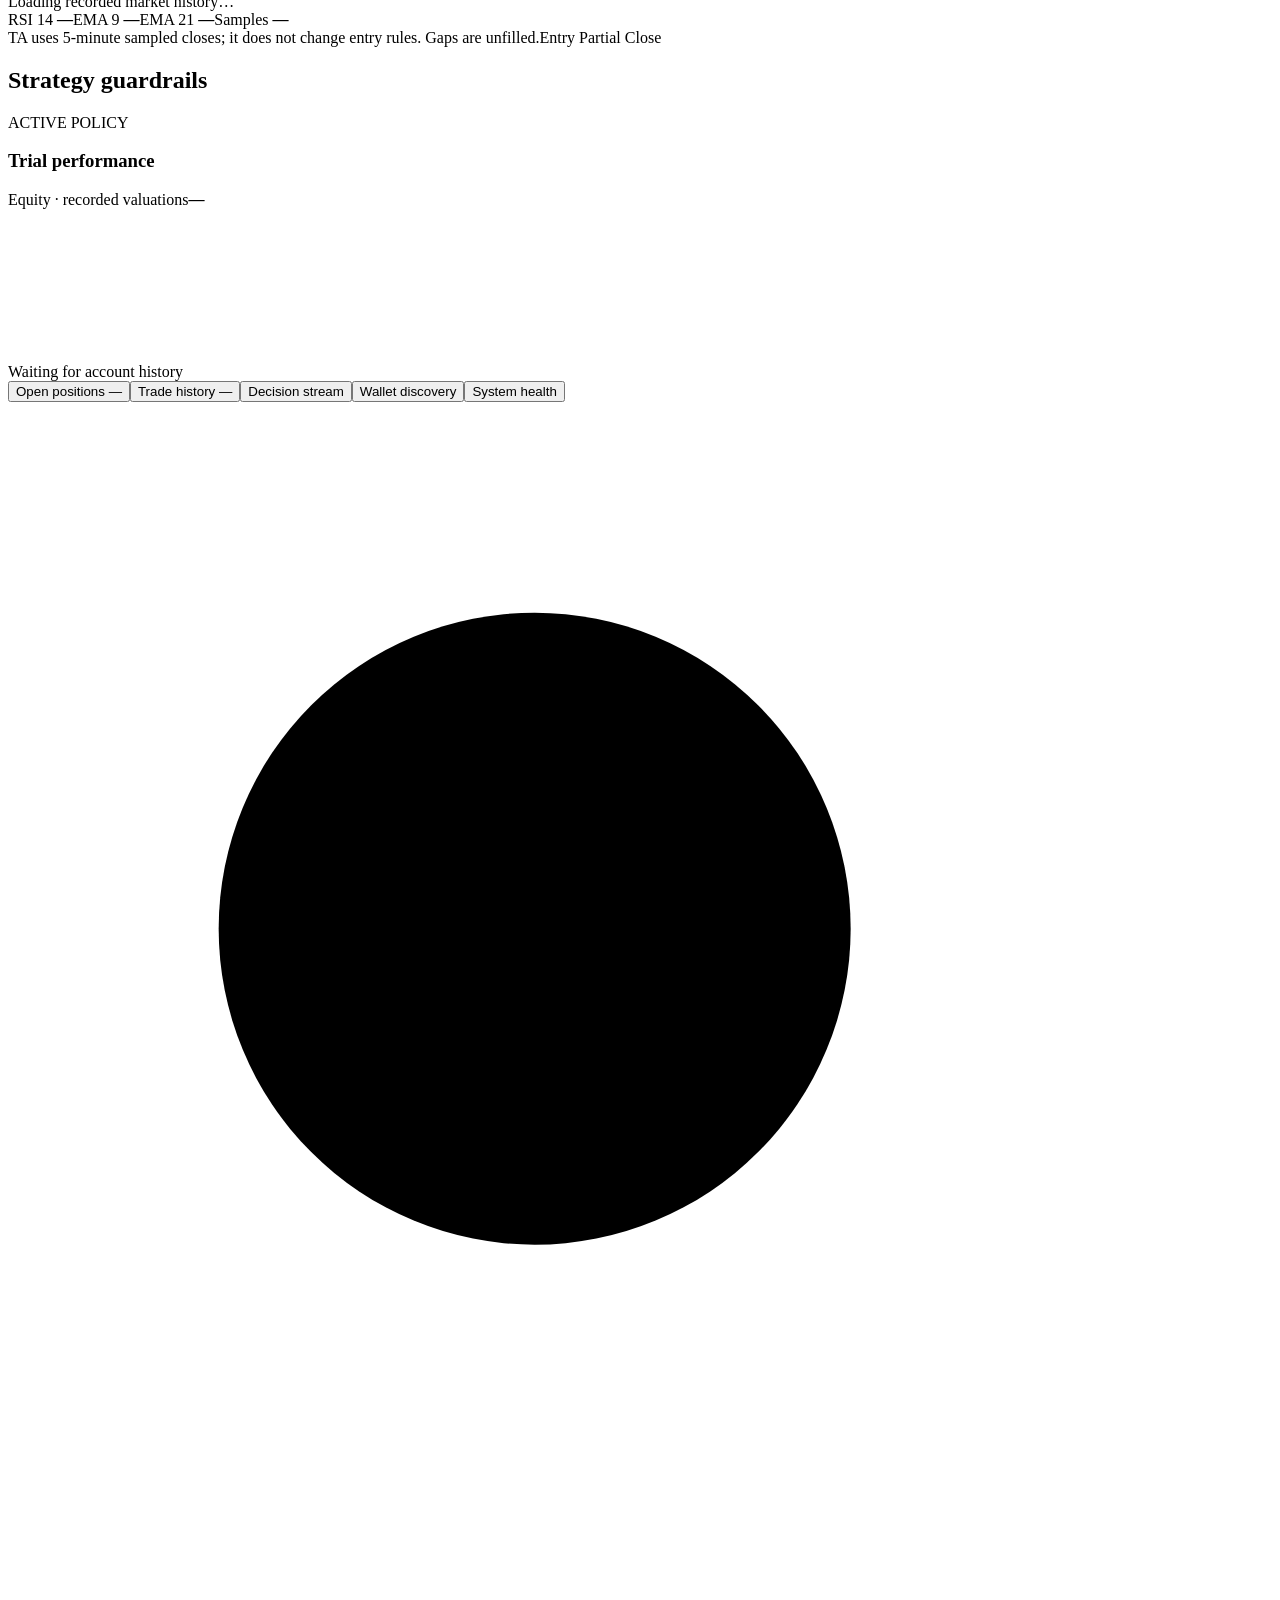
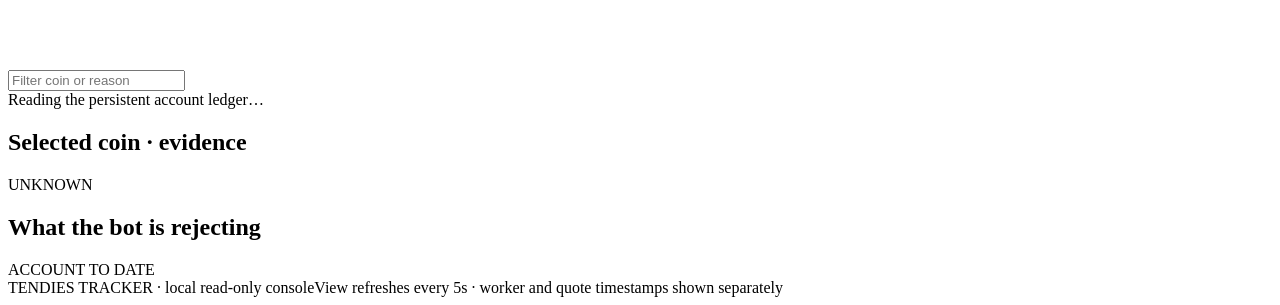
==== commit c12a04c4: "Merge NITROGEN judgment desk and video-matched cockpit (bot 7) Isolated paper judgment desk with exp" ====
--- a/console/index.html
+++ b/console/index.html
@@ -7,10 +7,13 @@
   <link rel="stylesheet" href="/krypton.css">
   <link rel="icon" href="/favicon.svg" type="image/svg+xml"><link rel="stylesheet" href="/style.css">
   <link rel="stylesheet" href="/helium.css">
+  <link rel="stylesheet" href="/radon.css">
+  <link rel="stylesheet" href="/nitrogen.css">
   <script src="/neon.js" defer></script>
   <script src="/krypton.js" defer></script>
   <script src="/helium.js" defer></script>
-  <script src="/devwatch.js" defer></script>
+  <script src="/radon.js" defer></script>
+  <script src="/nitrogen.js" defer></script>
   <script src="/app.js" defer></script>
 </head>
 <body>
@@ -18,20 +21,21 @@
 <header class="topbar">
   <a class="brand" href="/" aria-label="TENDIES TRACKER home"><svg viewBox="0 0 28 28" aria-hidden="true"><path d="M3 21V7h9l4 7-4 7H3m13-14h9v14h-9M7 11v6m13-6v6"/></svg><b>TENDIES <span>TRACKER</span></b></a>
   <span class="top-divider"></span><span class="top-label">Observation Console</span>
-  <div class="top-spacer"></div><span id="mode-badge" class="mode">PAPER</span><span id="connection" class="connection">Connecting…</span><time id="clock">—</time>
+  <div class="top-spacer"></div><span class="mode">PAPER</span><span id="connection" class="connection">Connecting…</span><time id="clock">—</time>
 </header>
 <div class="shell">
 <aside class="rail" aria-label="Bot navigation">
-  <div class="rail-title">Your bots <span>07</span></div>
+  <div class="rail-title">Bot slots <span>08</span></div>
   <button class="bot-button selected" data-bot="robinhood" aria-label="Radeon" aria-pressed="true"><span class="bot-icon" aria-hidden="true">R</span><span><strong>Radeon</strong></span><i class="dot" aria-hidden="true"></i></button>
   <button class="bot-button" data-bot="solana" aria-label="Xenon" aria-pressed="false"><span class="bot-icon sol" aria-hidden="true">X</span><span><strong>Xenon</strong></span><i class="dot amber" aria-hidden="true"></i></button>
   <button class="bot-button" data-bot="neon" aria-label="Neon" aria-pressed="false"><span class="bot-icon sol" aria-hidden="true">N</span><span><strong>Neon</strong></span><i class="dot amber" aria-hidden="true"></i></button>
   <button class="bot-button" data-bot="jev" aria-label="Argon" aria-pressed="false"><span class="bot-icon sol" aria-hidden="true">A</span><span><strong>Argon</strong></span><i class="dot amber" aria-hidden="true"></i></button>
   <button class="bot-button" data-bot="krypton" aria-label="Krypton" aria-pressed="false"><span class="bot-icon sol" aria-hidden="true">K</span><span><strong>Krypton</strong></span><i class="dot amber" aria-hidden="true"></i></button>
   <button class="bot-button" data-bot="helium" aria-label="Helium" aria-pressed="false"><span class="bot-icon sol" aria-hidden="true">H</span><span><strong>Helium</strong></span><i class="dot amber" aria-hidden="true"></i></button>
-  <button class="bot-button" data-bot="devwatch" aria-label="DEV WATCH" aria-pressed="false"><span class="bot-icon sol" aria-hidden="true">D</span><span><strong>DEV WATCH</strong></span><i class="dot amber" aria-hidden="true"></i></button>
+  <button class="bot-button" data-bot="nitrogen" data-slot="7" aria-label="NITROGEN, slot 7" aria-pressed="false"><span class="bot-icon sol" aria-hidden="true">N₂</span><span><strong>NITROGEN</strong><small>Jev Judgment Desk</small></span><i class="dot amber" aria-hidden="true"></i></button>
+  <button class="bot-button" data-bot="radon" data-slot="8" aria-label="Radon, slot 8" aria-pressed="false"><span class="bot-icon sol" aria-hidden="true">Rn</span><span><strong>Radon</strong><small>Copy Trading Desk</small></span><i class="dot amber" aria-hidden="true"></i></button>
   <div class="rail-rule"></div><p class="rail-caption">Strategy accounts stay separate.</p>
-  <div class="rail-bottom"><svg viewBox="0 0 24 24" aria-hidden="true"><path d="M12 3 4 6v6c0 5 8 9 8 9s8-4 8-9V6l-8-3Zm-4 9 3 3 5-6"/></svg><strong>Observation only</strong><p>Paper accounts and manual signals.<br>No automatic real-money orders.</p><span id="version">LOCAL CONSOLE</span></div>
+  <div class="rail-bottom"><svg viewBox="0 0 24 24" aria-hidden="true"><path d="M12 3 4 6v6c0 5 8 9 8 9s8-4 8-9V6l-8-3Zm-4 9 3 3 5-6"/></svg><strong>Observation only</strong><p>Automatic paper trading.<br>Real money is disabled.</p><span id="version">LOCAL CONSOLE</span></div>
 </aside>
 <main id="workspace" tabindex="-1">
   <section id="neon-workspace" aria-label="Neon live paper workspace" hidden></section>
@@ -50,7 +54,8 @@
   <section id="jev-panel" class="panel detail-panel" aria-label="Pump Jev review" hidden></section>
   <section id="krypton-panel" aria-label="Krypton paper workspace" hidden></section>
   <section id="helium-panel" aria-label="Helium trading cockpit" hidden></section>
-  <section id="devwatch-panel" aria-label="DEV WATCH manual live signals" hidden></section>
+  <section id="nitrogen-panel" aria-label="NITROGEN judgment desk" hidden></section>
+  <section id="radon-panel" aria-label="Radon copy trading desk" hidden></section>
   <div class="market-grid">
     <section class="panel chart-panel" aria-label="Market observations">
       <div class="panel-heading chart-heading"><div class="instrument"><label class="sr-only" for="asset-select">Traded coin</label><select id="asset-select"><option>Loading coins…</option></select><span id="instrument-state" class="tag">—</span></div><div class="chart-modes" aria-label="Chart time range"><button data-range="3600" aria-pressed="false">1H</button><button data-range="21600" aria-pressed="true" class="active">6H</button><button data-range="86400" aria-pressed="false">24H</button><button data-range="0" aria-pressed="false">ALL</button></div></div>
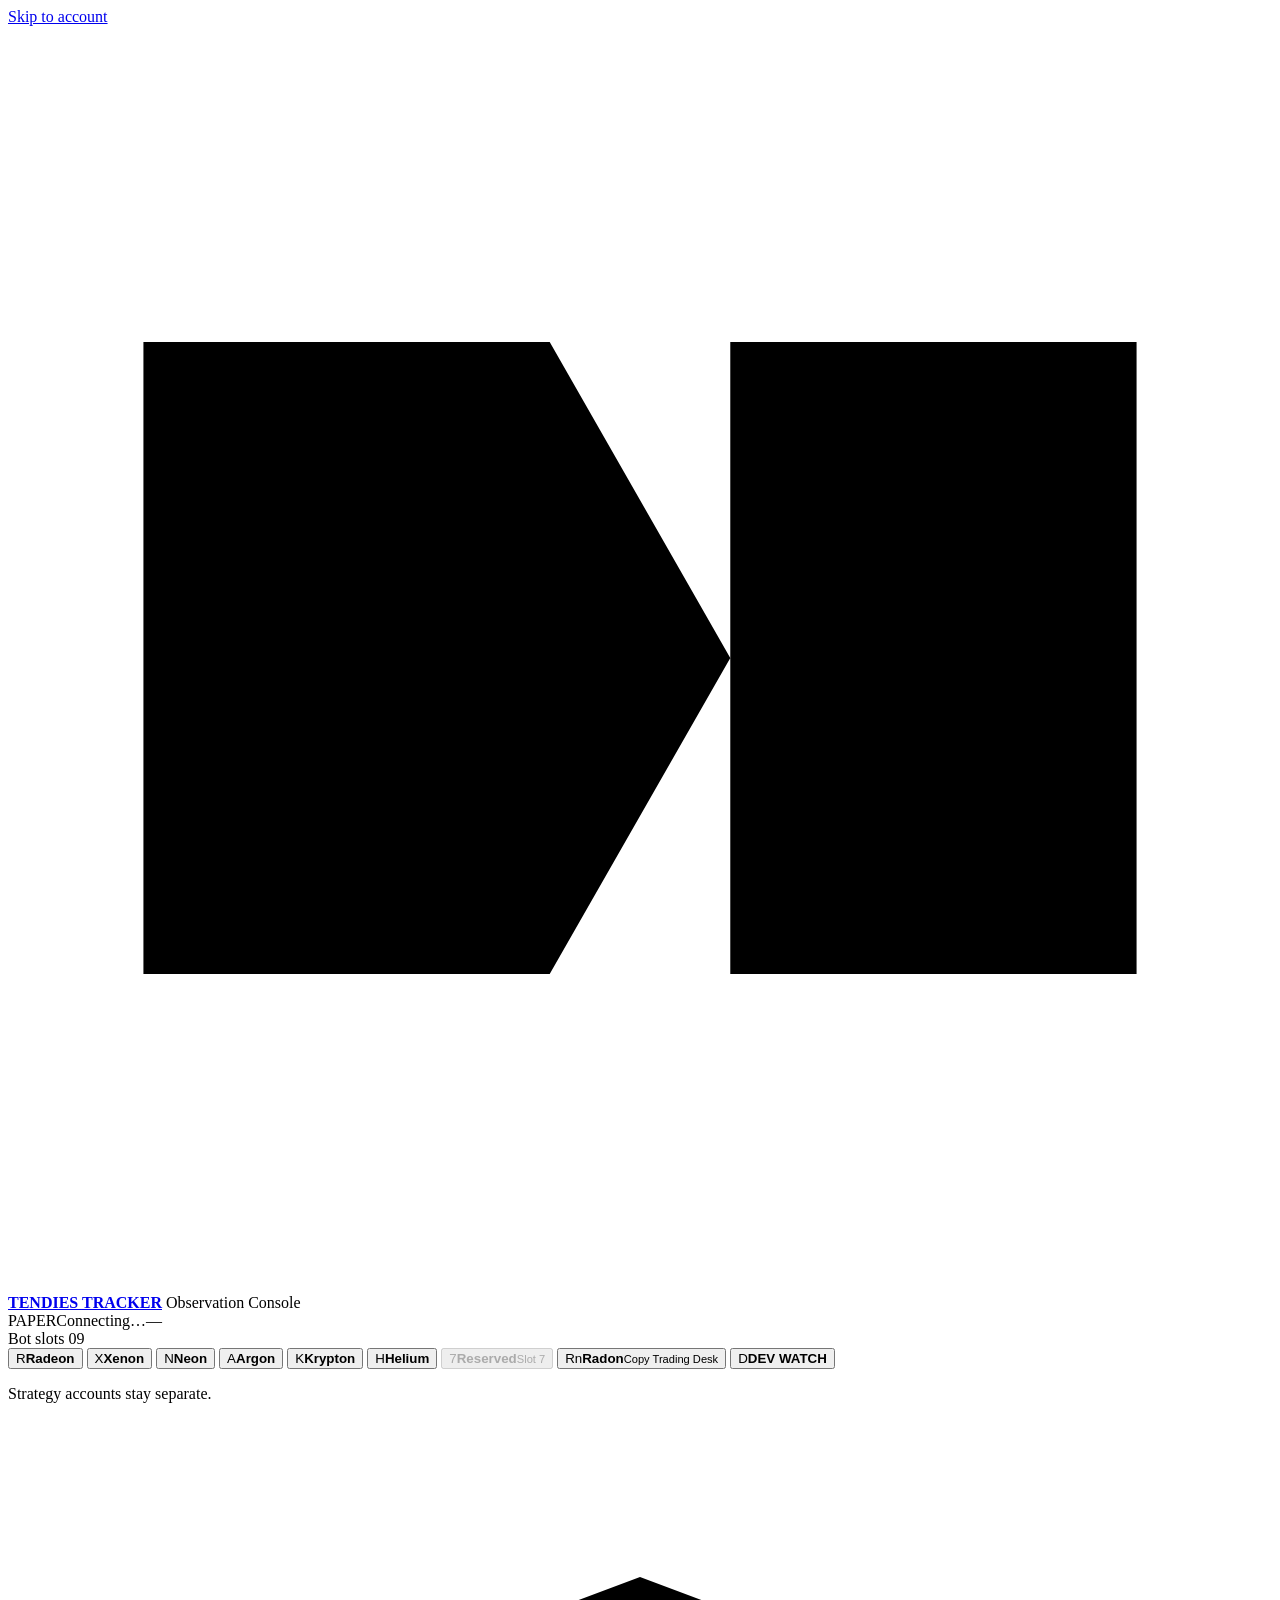
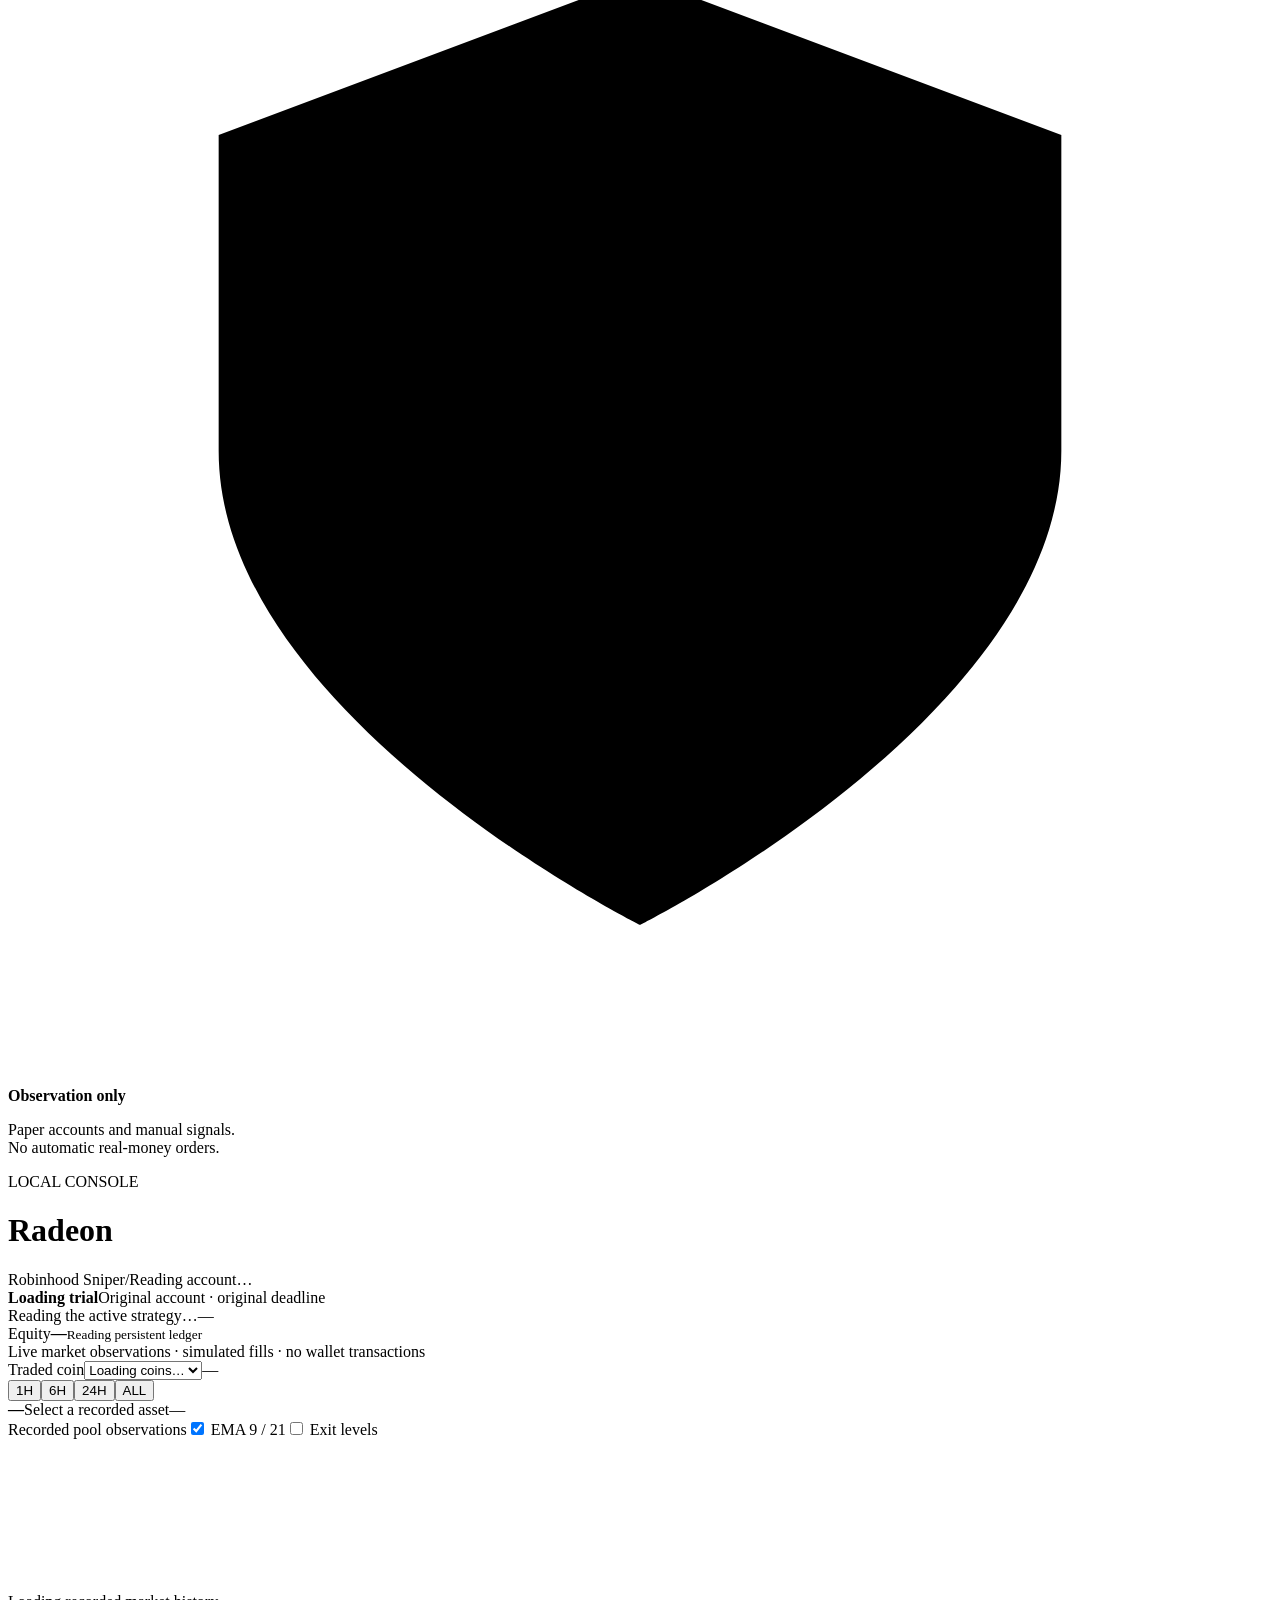
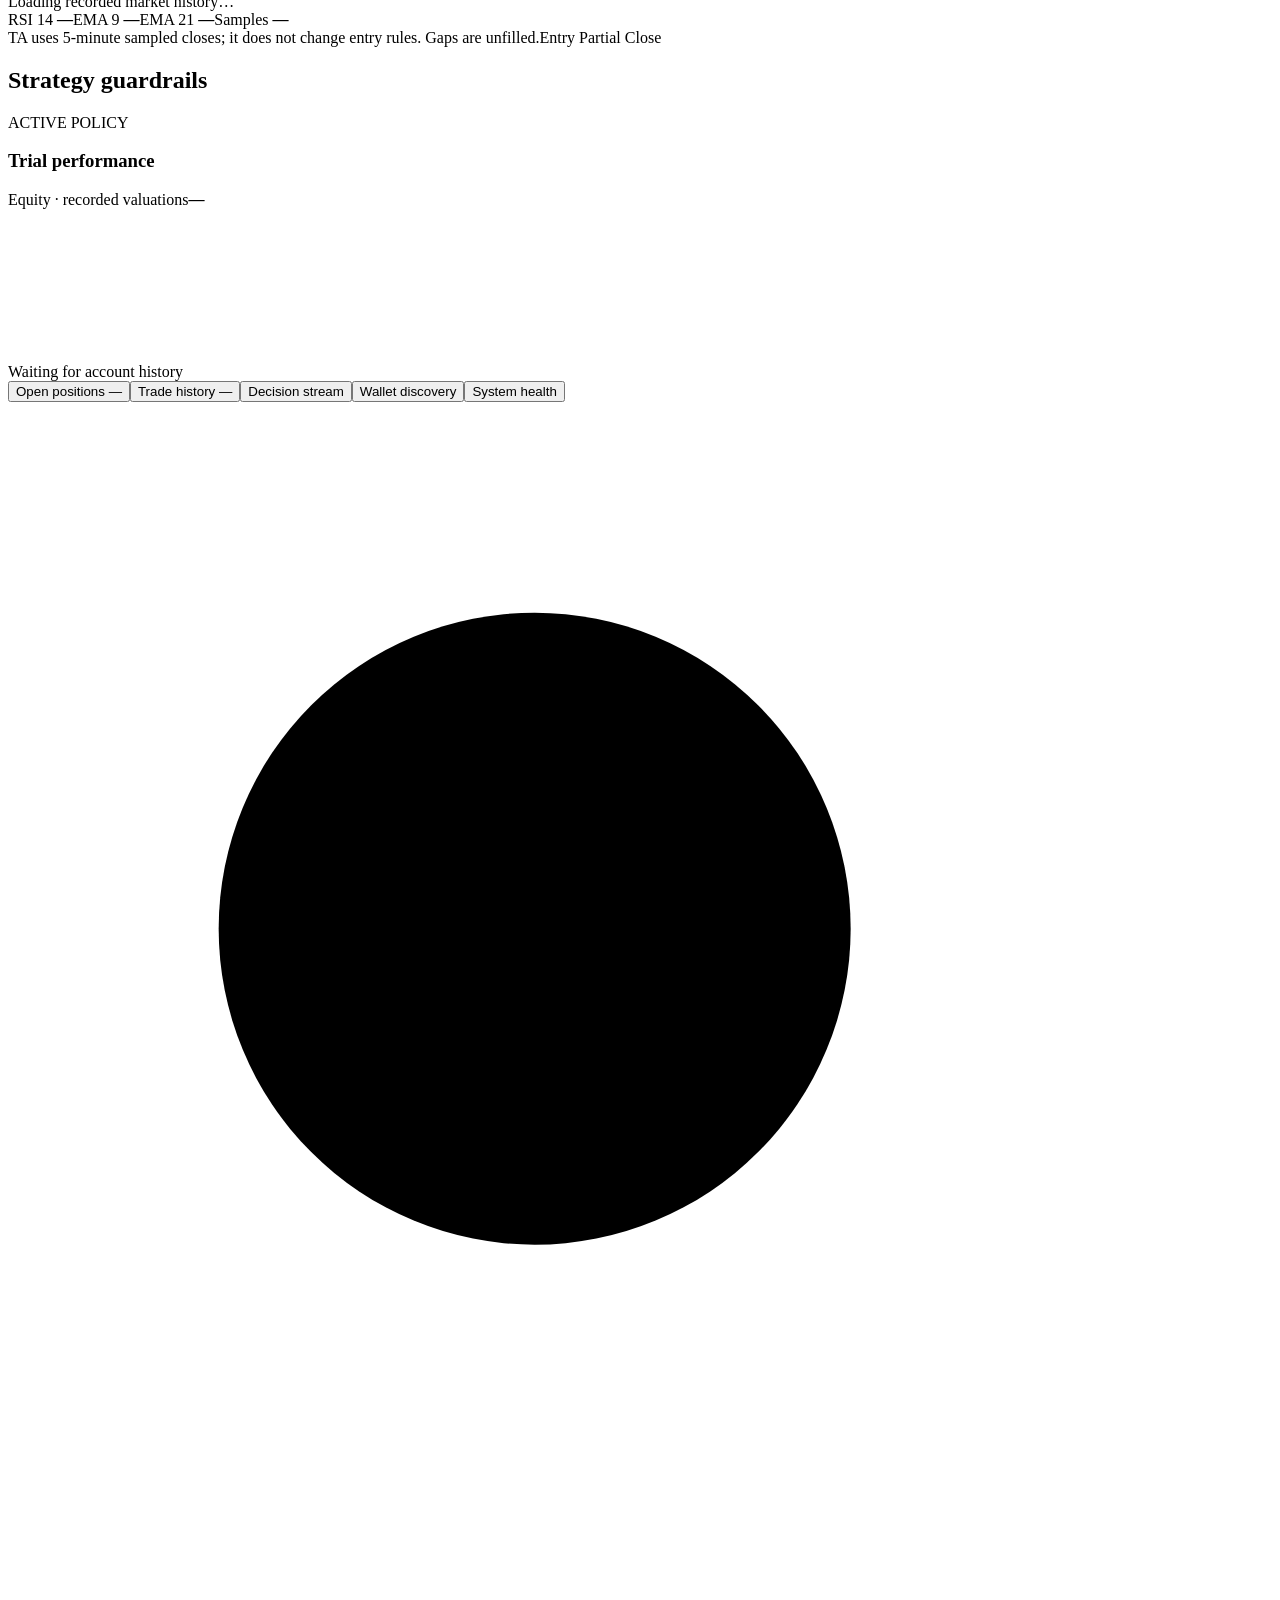
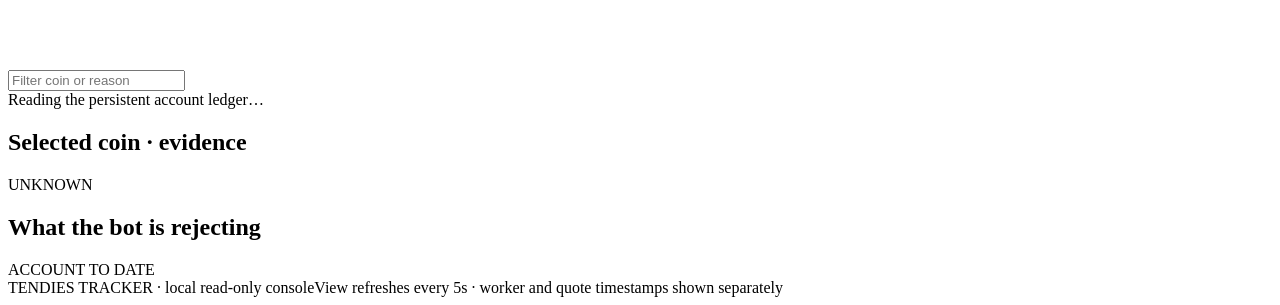
==== commit 4055c2ad: "Merge upstream Radon while preserving local DEV WATCH desk" ====
--- a/console/index.html
+++ b/console/index.html
@@ -8,12 +8,11 @@
   <link rel="icon" href="/favicon.svg" type="image/svg+xml"><link rel="stylesheet" href="/style.css">
   <link rel="stylesheet" href="/helium.css">
   <link rel="stylesheet" href="/radon.css">
-  <link rel="stylesheet" href="/nitrogen.css">
   <script src="/neon.js" defer></script>
   <script src="/krypton.js" defer></script>
   <script src="/helium.js" defer></script>
   <script src="/radon.js" defer></script>
-  <script src="/nitrogen.js" defer></script>
+  <script src="/devwatch.js" defer></script>
   <script src="/app.js" defer></script>
 </head>
 <body>
@@ -21,21 +20,22 @@
 <header class="topbar">
   <a class="brand" href="/" aria-label="TENDIES TRACKER home"><svg viewBox="0 0 28 28" aria-hidden="true"><path d="M3 21V7h9l4 7-4 7H3m13-14h9v14h-9M7 11v6m13-6v6"/></svg><b>TENDIES <span>TRACKER</span></b></a>
   <span class="top-divider"></span><span class="top-label">Observation Console</span>
-  <div class="top-spacer"></div><span class="mode">PAPER</span><span id="connection" class="connection">Connecting…</span><time id="clock">—</time>
+  <div class="top-spacer"></div><span id="mode-badge" class="mode">PAPER</span><span id="connection" class="connection">Connecting…</span><time id="clock">—</time>
 </header>
 <div class="shell">
 <aside class="rail" aria-label="Bot navigation">
-  <div class="rail-title">Bot slots <span>08</span></div>
+  <div class="rail-title">Bot slots <span>09</span></div>
   <button class="bot-button selected" data-bot="robinhood" aria-label="Radeon" aria-pressed="true"><span class="bot-icon" aria-hidden="true">R</span><span><strong>Radeon</strong></span><i class="dot" aria-hidden="true"></i></button>
   <button class="bot-button" data-bot="solana" aria-label="Xenon" aria-pressed="false"><span class="bot-icon sol" aria-hidden="true">X</span><span><strong>Xenon</strong></span><i class="dot amber" aria-hidden="true"></i></button>
   <button class="bot-button" data-bot="neon" aria-label="Neon" aria-pressed="false"><span class="bot-icon sol" aria-hidden="true">N</span><span><strong>Neon</strong></span><i class="dot amber" aria-hidden="true"></i></button>
   <button class="bot-button" data-bot="jev" aria-label="Argon" aria-pressed="false"><span class="bot-icon sol" aria-hidden="true">A</span><span><strong>Argon</strong></span><i class="dot amber" aria-hidden="true"></i></button>
   <button class="bot-button" data-bot="krypton" aria-label="Krypton" aria-pressed="false"><span class="bot-icon sol" aria-hidden="true">K</span><span><strong>Krypton</strong></span><i class="dot amber" aria-hidden="true"></i></button>
   <button class="bot-button" data-bot="helium" aria-label="Helium" aria-pressed="false"><span class="bot-icon sol" aria-hidden="true">H</span><span><strong>Helium</strong></span><i class="dot amber" aria-hidden="true"></i></button>
-  <button class="bot-button" data-bot="nitrogen" data-slot="7" aria-label="NITROGEN, slot 7" aria-pressed="false"><span class="bot-icon sol" aria-hidden="true">N₂</span><span><strong>NITROGEN</strong><small>Jev Judgment Desk</small></span><i class="dot amber" aria-hidden="true"></i></button>
+  <button class="bot-button reserved-bot" disabled aria-label="Slot 7 reserved"><span class="bot-icon">7</span><span><strong>Reserved</strong><small>Slot 7</small></span></button>
   <button class="bot-button" data-bot="radon" data-slot="8" aria-label="Radon, slot 8" aria-pressed="false"><span class="bot-icon sol" aria-hidden="true">Rn</span><span><strong>Radon</strong><small>Copy Trading Desk</small></span><i class="dot amber" aria-hidden="true"></i></button>
+  <button class="bot-button" data-slot="9" data-bot="devwatch" aria-label="DEV WATCH" aria-pressed="false"><span class="bot-icon sol" aria-hidden="true">D</span><span><strong>DEV WATCH</strong></span><i class="dot amber" aria-hidden="true"></i></button>
   <div class="rail-rule"></div><p class="rail-caption">Strategy accounts stay separate.</p>
-  <div class="rail-bottom"><svg viewBox="0 0 24 24" aria-hidden="true"><path d="M12 3 4 6v6c0 5 8 9 8 9s8-4 8-9V6l-8-3Zm-4 9 3 3 5-6"/></svg><strong>Observation only</strong><p>Automatic paper trading.<br>Real money is disabled.</p><span id="version">LOCAL CONSOLE</span></div>
+  <div class="rail-bottom"><svg viewBox="0 0 24 24" aria-hidden="true"><path d="M12 3 4 6v6c0 5 8 9 8 9s8-4 8-9V6l-8-3Zm-4 9 3 3 5-6"/></svg><strong>Observation only</strong><p>Paper accounts and manual signals.<br>No automatic real-money orders.</p><span id="version">LOCAL CONSOLE</span></div>
 </aside>
 <main id="workspace" tabindex="-1">
   <section id="neon-workspace" aria-label="Neon live paper workspace" hidden></section>
@@ -54,8 +54,8 @@
   <section id="jev-panel" class="panel detail-panel" aria-label="Pump Jev review" hidden></section>
   <section id="krypton-panel" aria-label="Krypton paper workspace" hidden></section>
   <section id="helium-panel" aria-label="Helium trading cockpit" hidden></section>
-  <section id="nitrogen-panel" aria-label="NITROGEN judgment desk" hidden></section>
   <section id="radon-panel" aria-label="Radon copy trading desk" hidden></section>
+  <section id="devwatch-panel" aria-label="DEV WATCH manual live signals" hidden></section>
   <div class="market-grid">
     <section class="panel chart-panel" aria-label="Market observations">
       <div class="panel-heading chart-heading"><div class="instrument"><label class="sr-only" for="asset-select">Traded coin</label><select id="asset-select"><option>Loading coins…</option></select><span id="instrument-state" class="tag">—</span></div><div class="chart-modes" aria-label="Chart time range"><button data-range="3600" aria-pressed="false">1H</button><button data-range="21600" aria-pressed="true" class="active">6H</button><button data-range="86400" aria-pressed="false">24H</button><button data-range="0" aria-pressed="false">ALL</button></div></div>
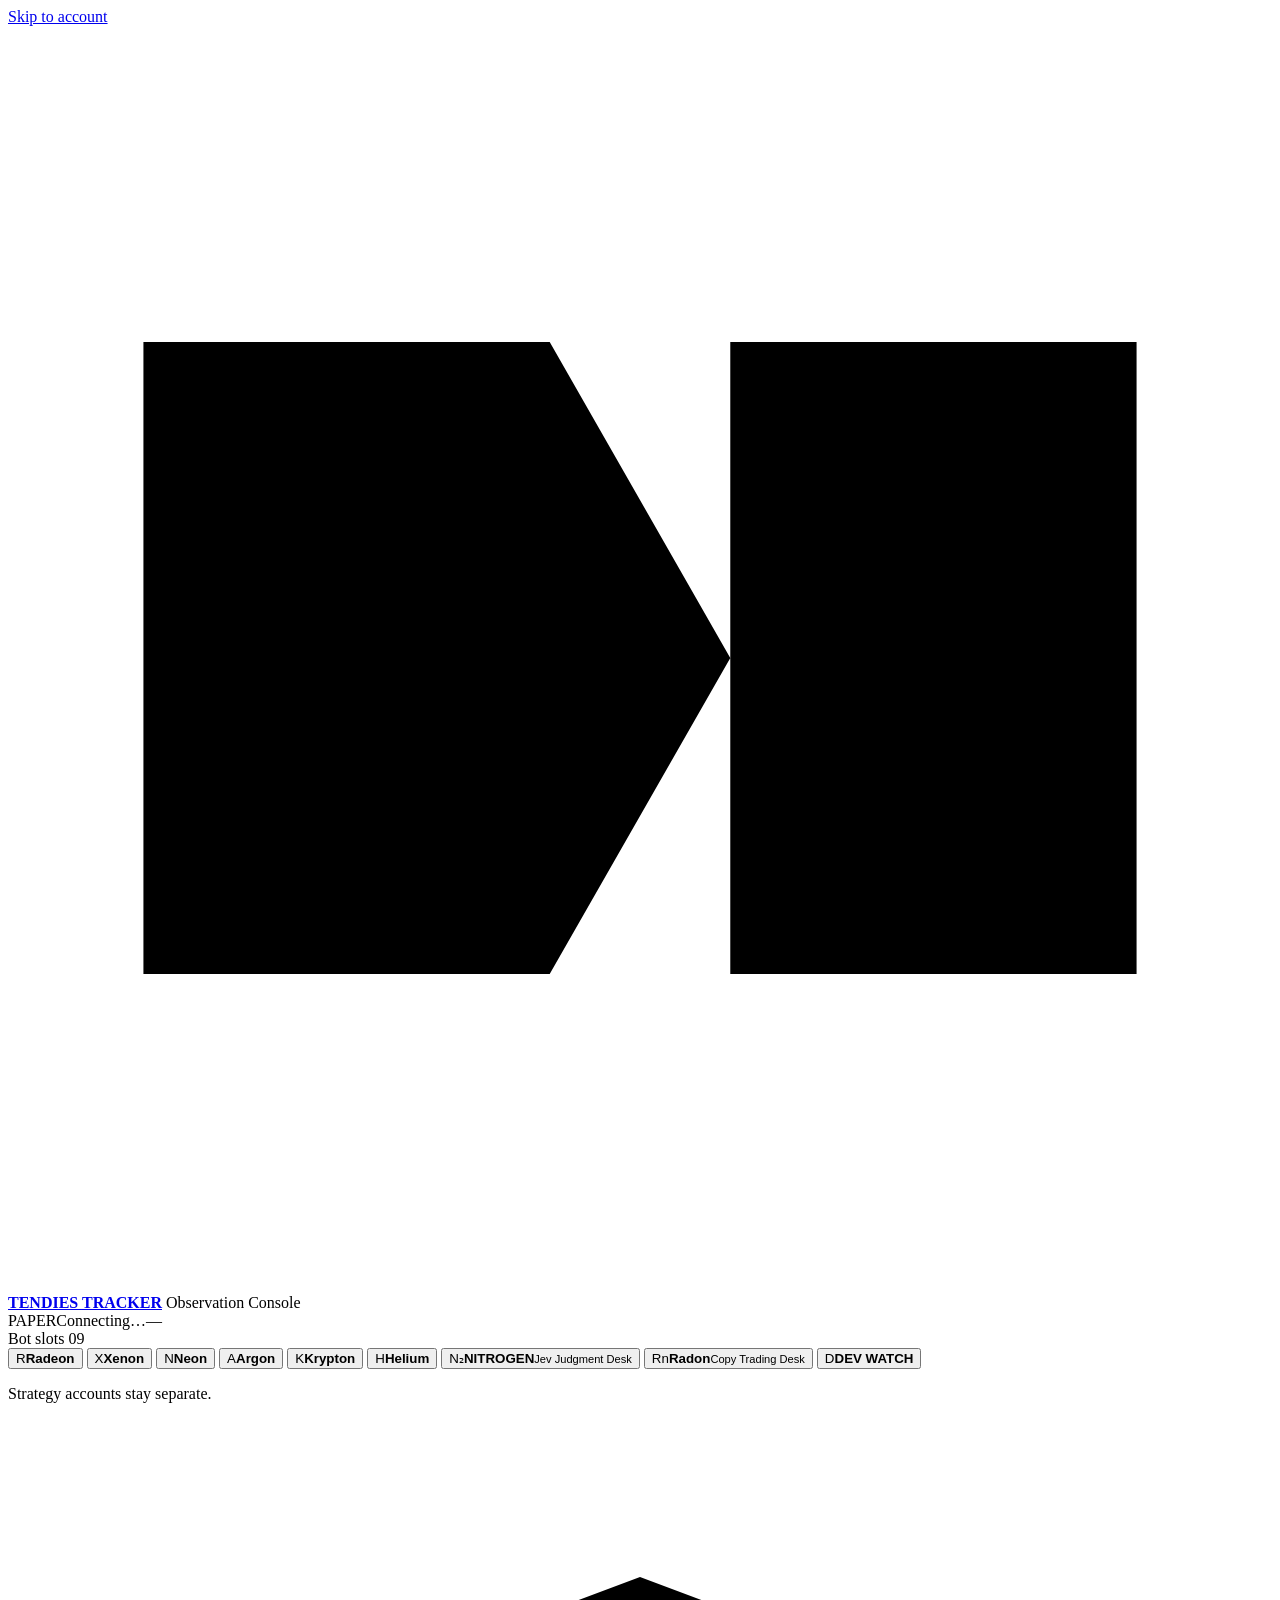
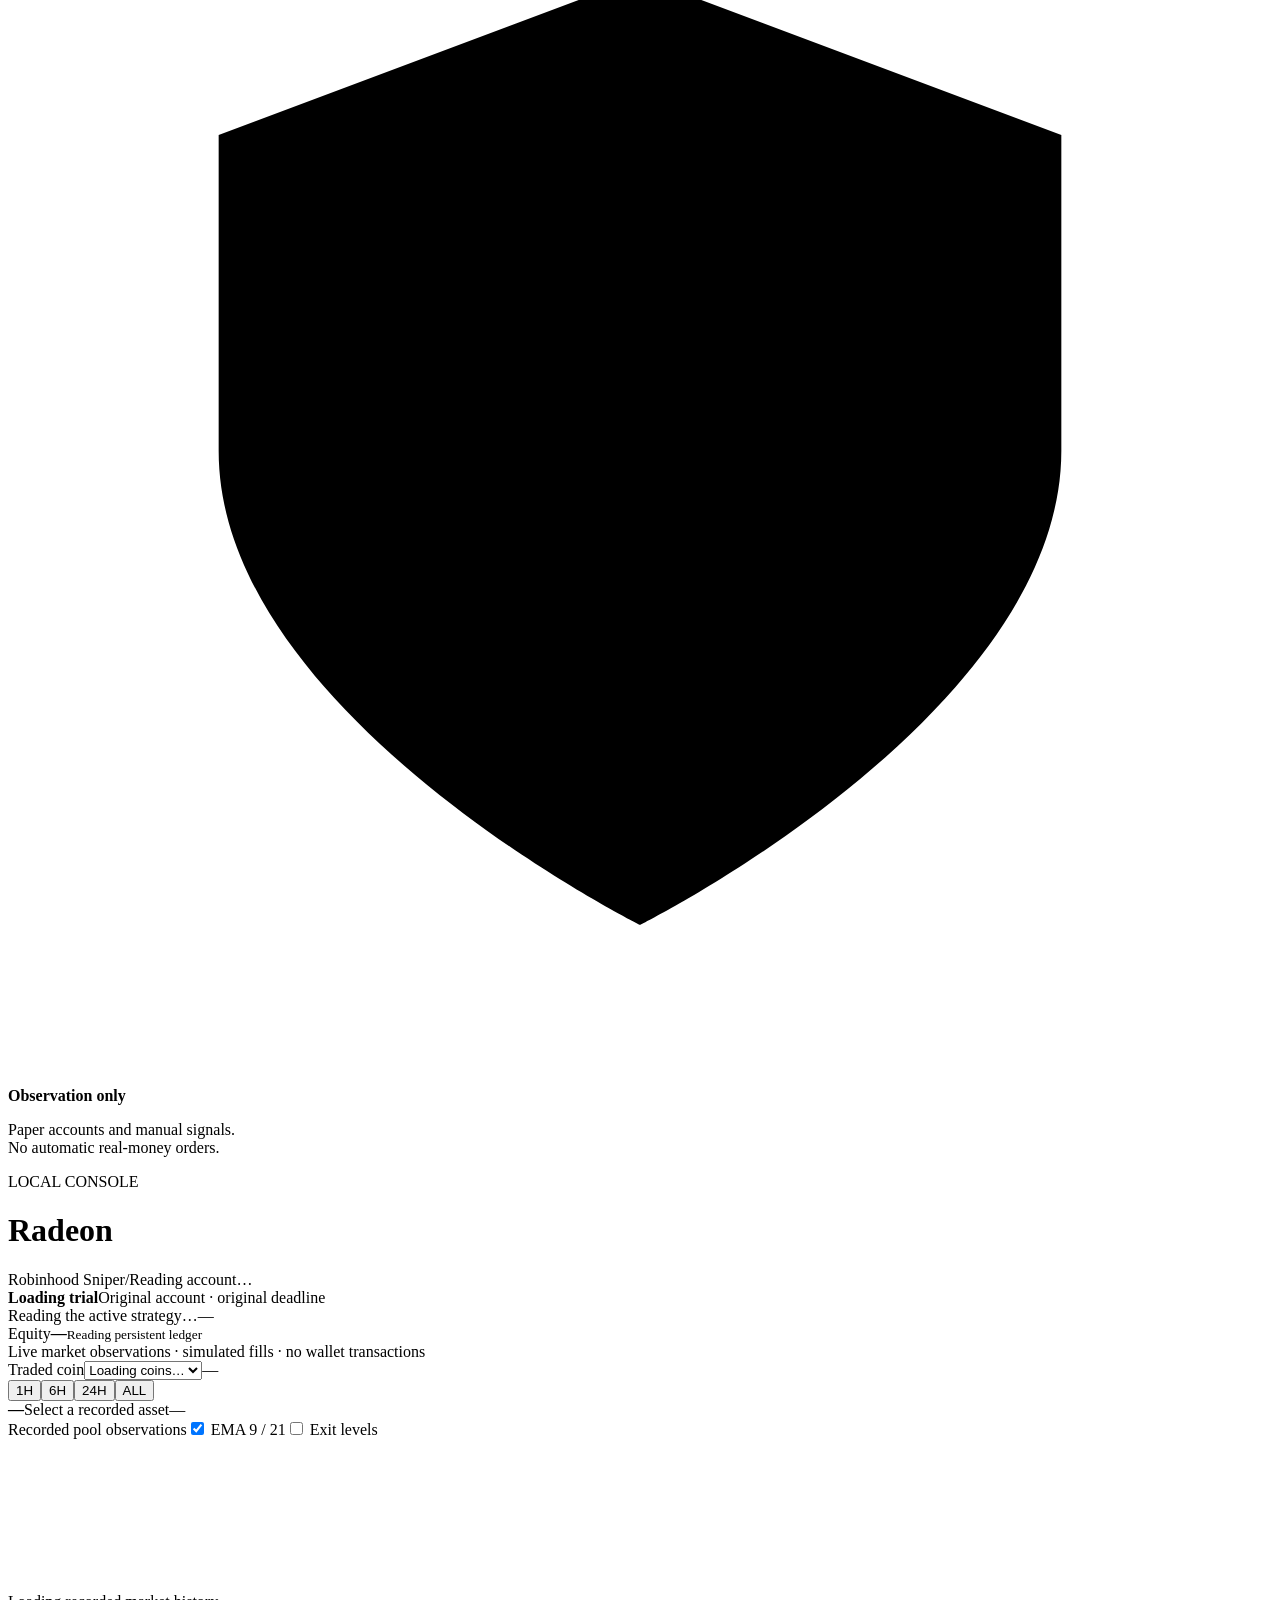
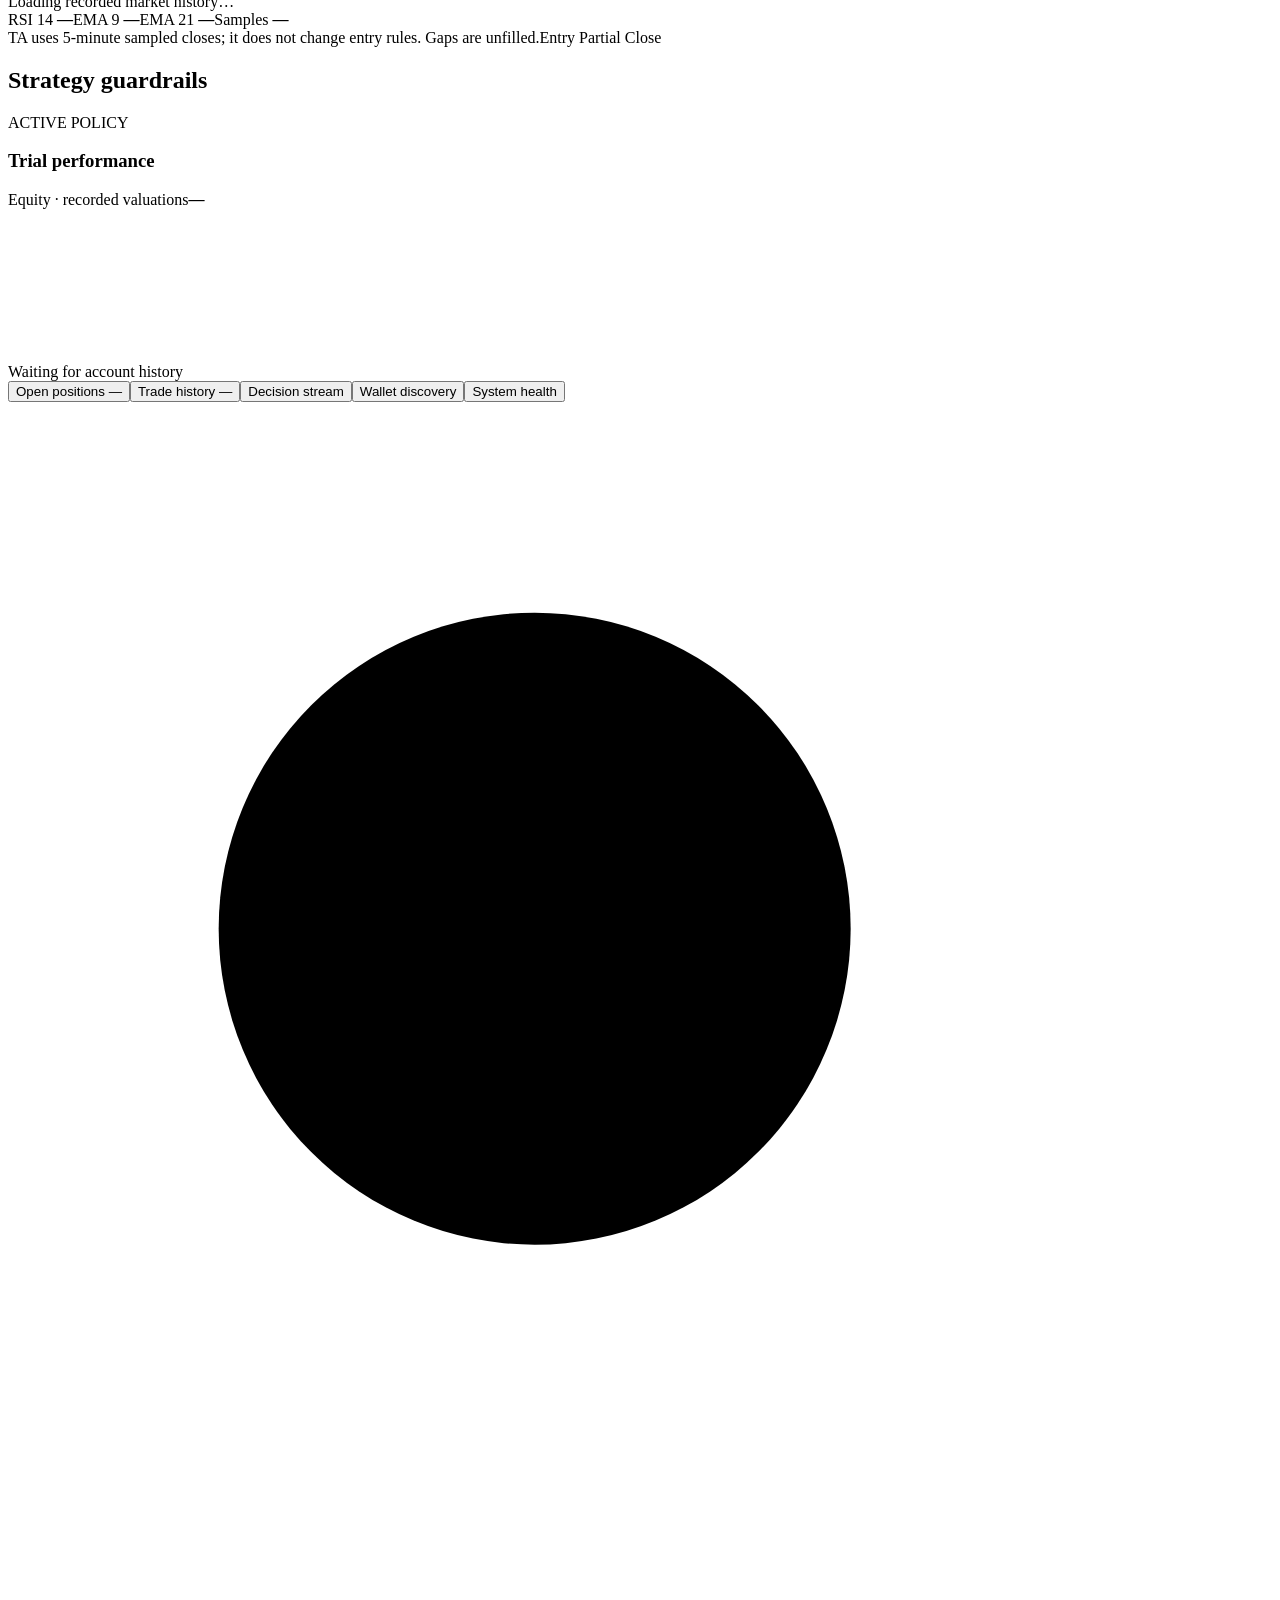
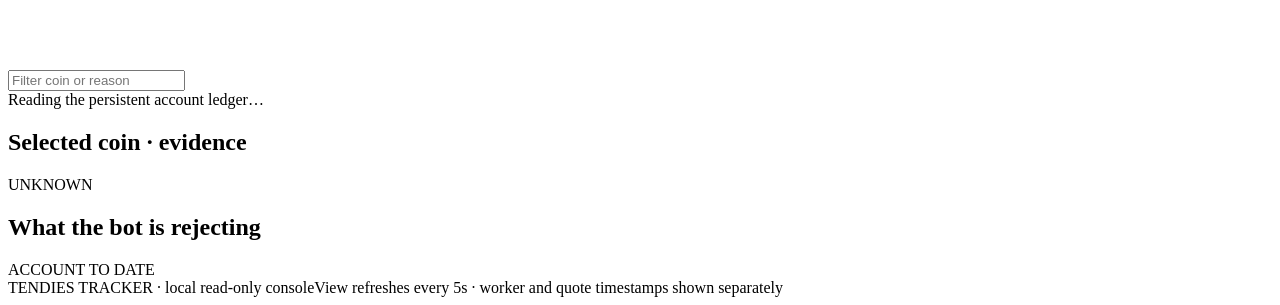
==== commit 489014c9: "Merge upstream Nitrogen slot-seven desk and cockpit" ====
--- a/console/index.html
+++ b/console/index.html
@@ -8,10 +8,12 @@
   <link rel="icon" href="/favicon.svg" type="image/svg+xml"><link rel="stylesheet" href="/style.css">
   <link rel="stylesheet" href="/helium.css">
   <link rel="stylesheet" href="/radon.css">
+  <link rel="stylesheet" href="/nitrogen.css">
   <script src="/neon.js" defer></script>
   <script src="/krypton.js" defer></script>
   <script src="/helium.js" defer></script>
   <script src="/radon.js" defer></script>
+  <script src="/nitrogen.js" defer></script>
   <script src="/devwatch.js" defer></script>
   <script src="/app.js" defer></script>
 </head>
@@ -31,7 +33,7 @@
   <button class="bot-button" data-bot="jev" aria-label="Argon" aria-pressed="false"><span class="bot-icon sol" aria-hidden="true">A</span><span><strong>Argon</strong></span><i class="dot amber" aria-hidden="true"></i></button>
   <button class="bot-button" data-bot="krypton" aria-label="Krypton" aria-pressed="false"><span class="bot-icon sol" aria-hidden="true">K</span><span><strong>Krypton</strong></span><i class="dot amber" aria-hidden="true"></i></button>
   <button class="bot-button" data-bot="helium" aria-label="Helium" aria-pressed="false"><span class="bot-icon sol" aria-hidden="true">H</span><span><strong>Helium</strong></span><i class="dot amber" aria-hidden="true"></i></button>
-  <button class="bot-button reserved-bot" disabled aria-label="Slot 7 reserved"><span class="bot-icon">7</span><span><strong>Reserved</strong><small>Slot 7</small></span></button>
+  <button class="bot-button" data-bot="nitrogen" data-slot="7" aria-label="NITROGEN, slot 7" aria-pressed="false"><span class="bot-icon sol" aria-hidden="true">N₂</span><span><strong>NITROGEN</strong><small>Jev Judgment Desk</small></span><i class="dot amber" aria-hidden="true"></i></button>
   <button class="bot-button" data-bot="radon" data-slot="8" aria-label="Radon, slot 8" aria-pressed="false"><span class="bot-icon sol" aria-hidden="true">Rn</span><span><strong>Radon</strong><small>Copy Trading Desk</small></span><i class="dot amber" aria-hidden="true"></i></button>
   <button class="bot-button" data-slot="9" data-bot="devwatch" aria-label="DEV WATCH" aria-pressed="false"><span class="bot-icon sol" aria-hidden="true">D</span><span><strong>DEV WATCH</strong></span><i class="dot amber" aria-hidden="true"></i></button>
   <div class="rail-rule"></div><p class="rail-caption">Strategy accounts stay separate.</p>
@@ -54,6 +56,7 @@
   <section id="jev-panel" class="panel detail-panel" aria-label="Pump Jev review" hidden></section>
   <section id="krypton-panel" aria-label="Krypton paper workspace" hidden></section>
   <section id="helium-panel" aria-label="Helium trading cockpit" hidden></section>
+  <section id="nitrogen-panel" aria-label="NITROGEN judgment desk" hidden></section>
   <section id="radon-panel" aria-label="Radon copy trading desk" hidden></section>
   <section id="devwatch-panel" aria-label="DEV WATCH manual live signals" hidden></section>
   <div class="market-grid">
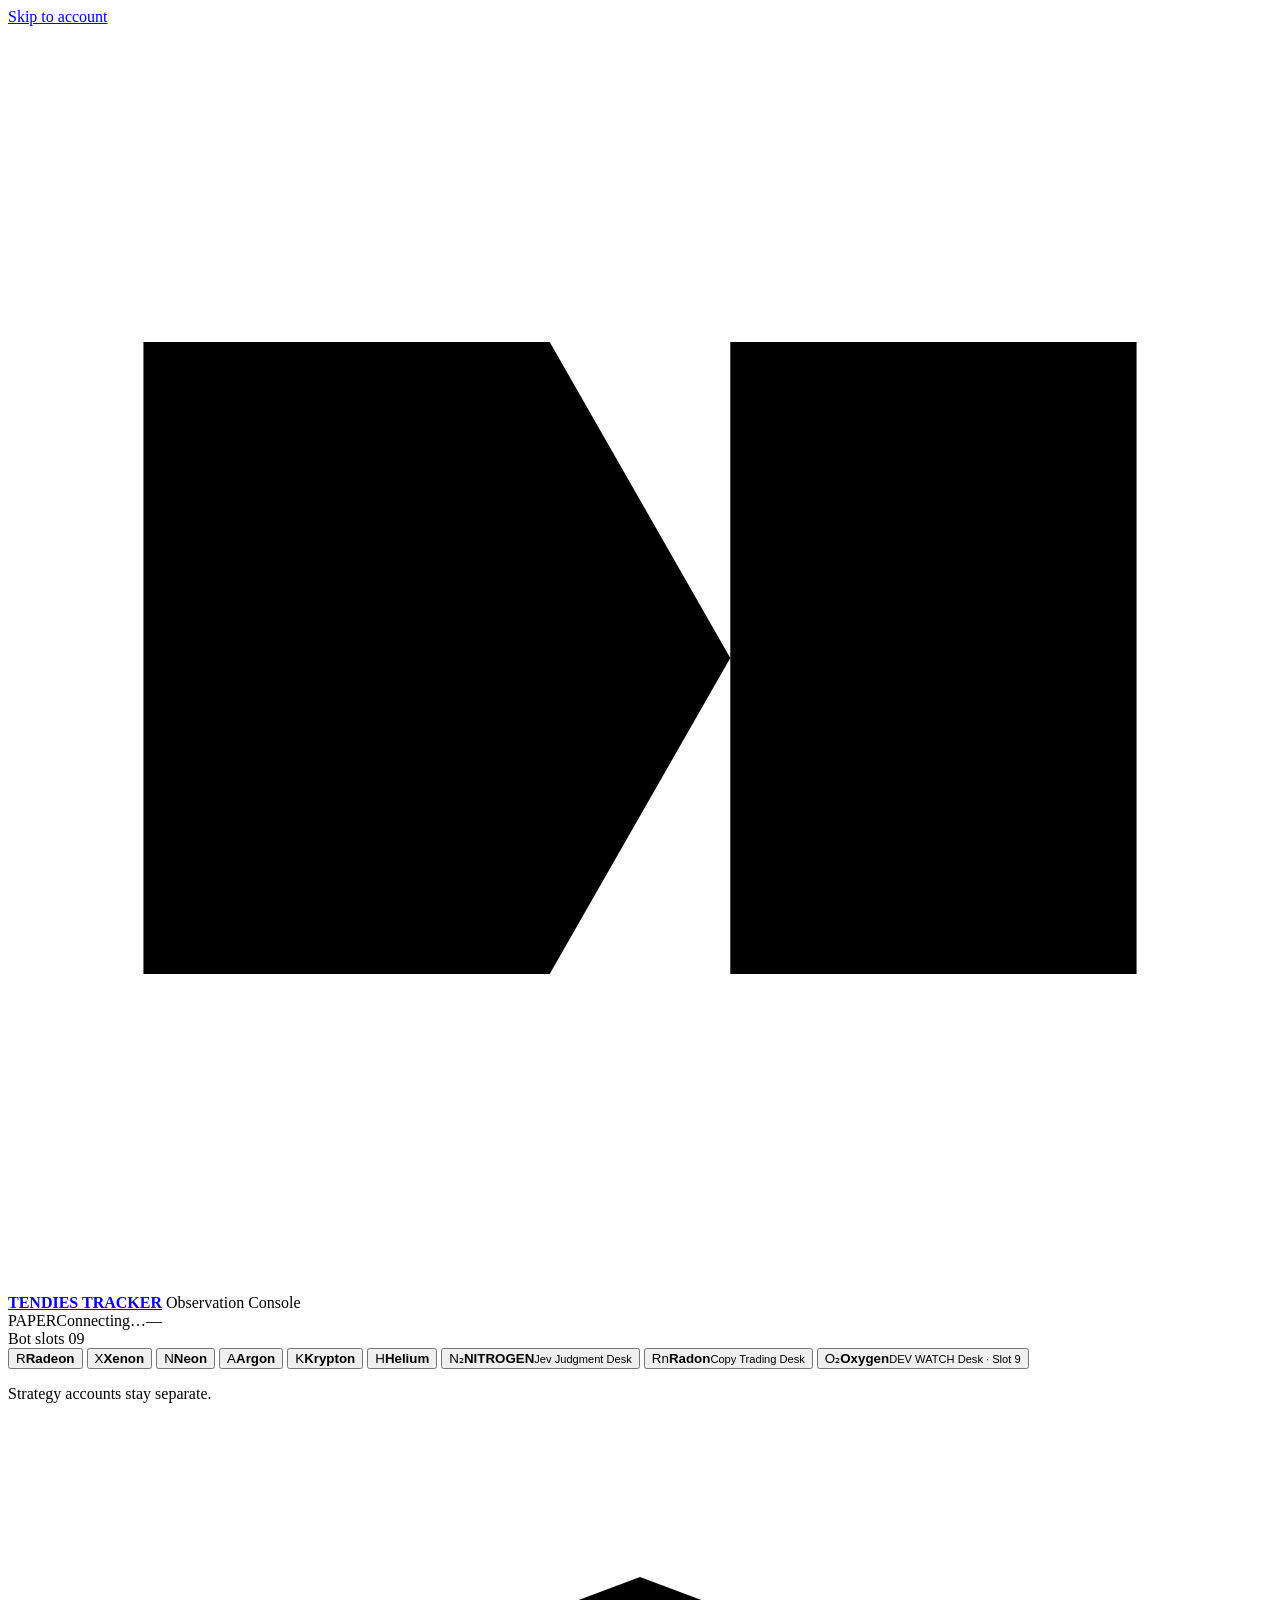
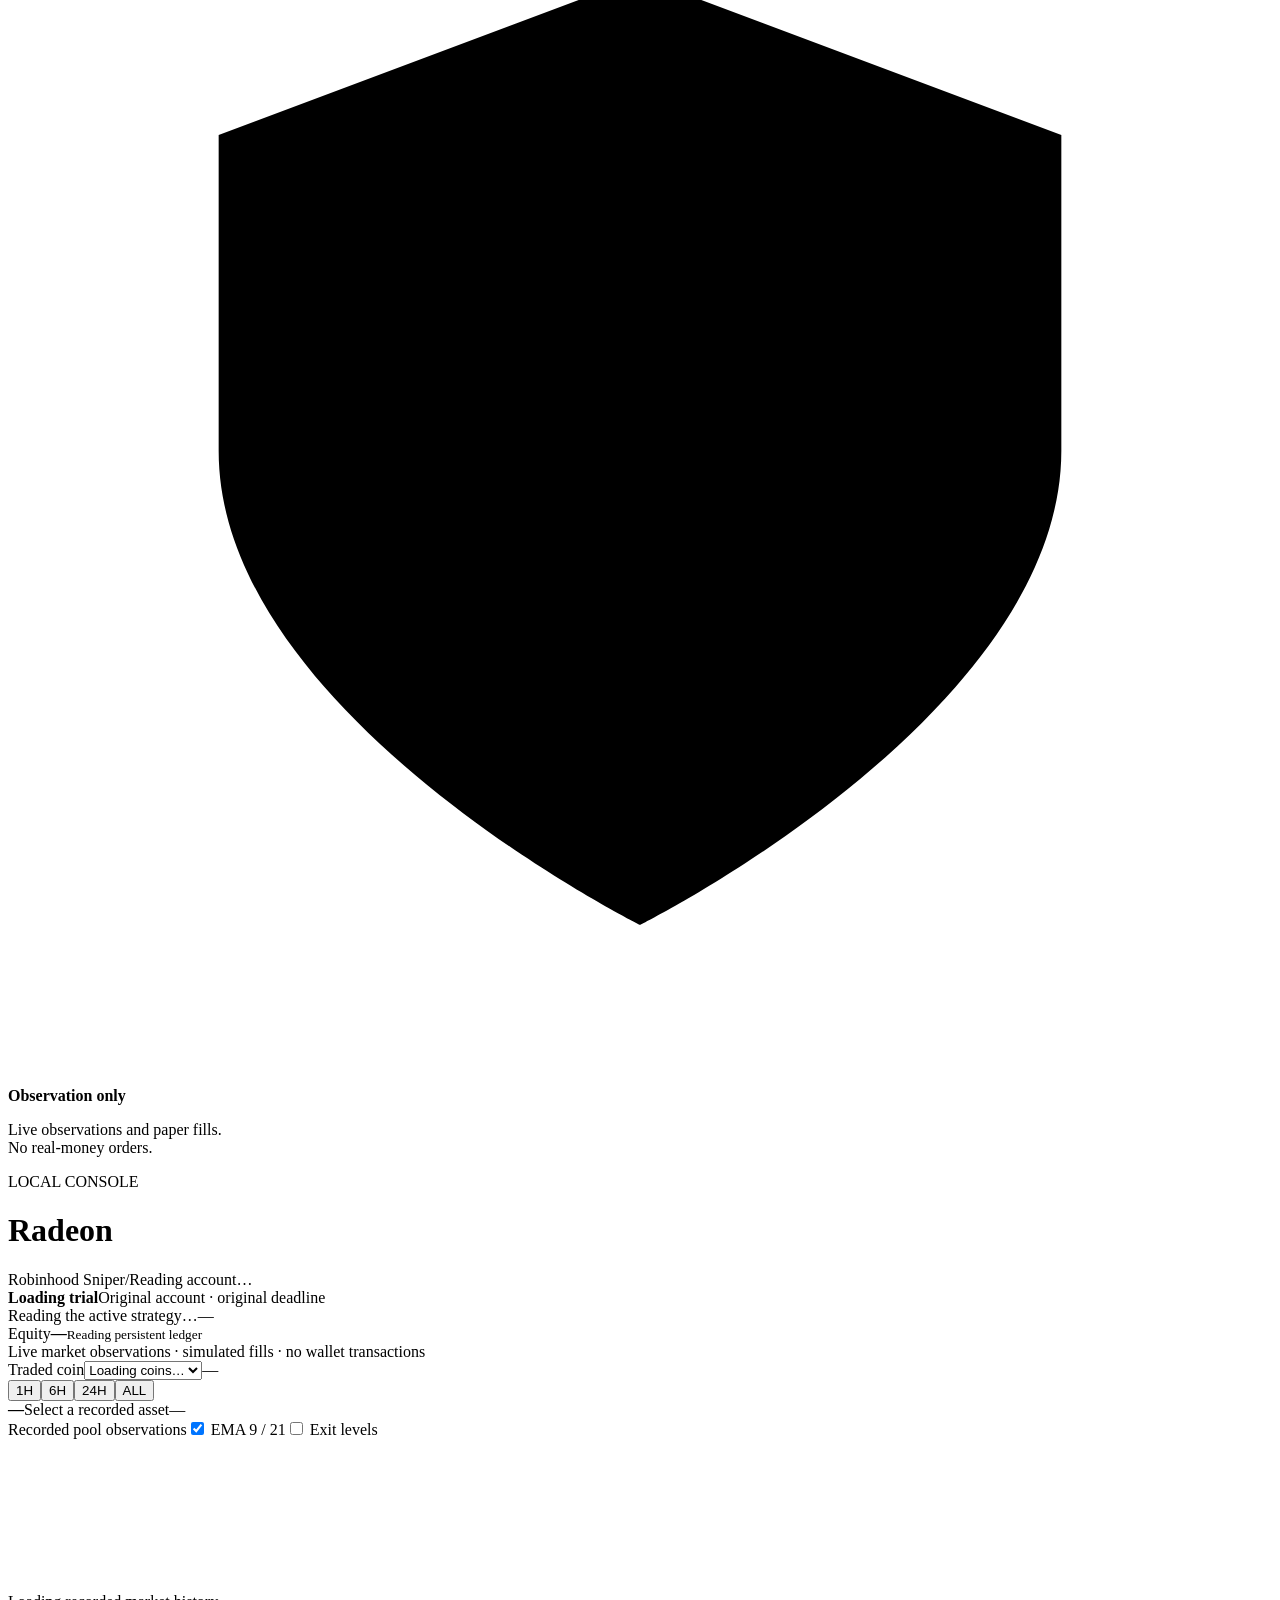
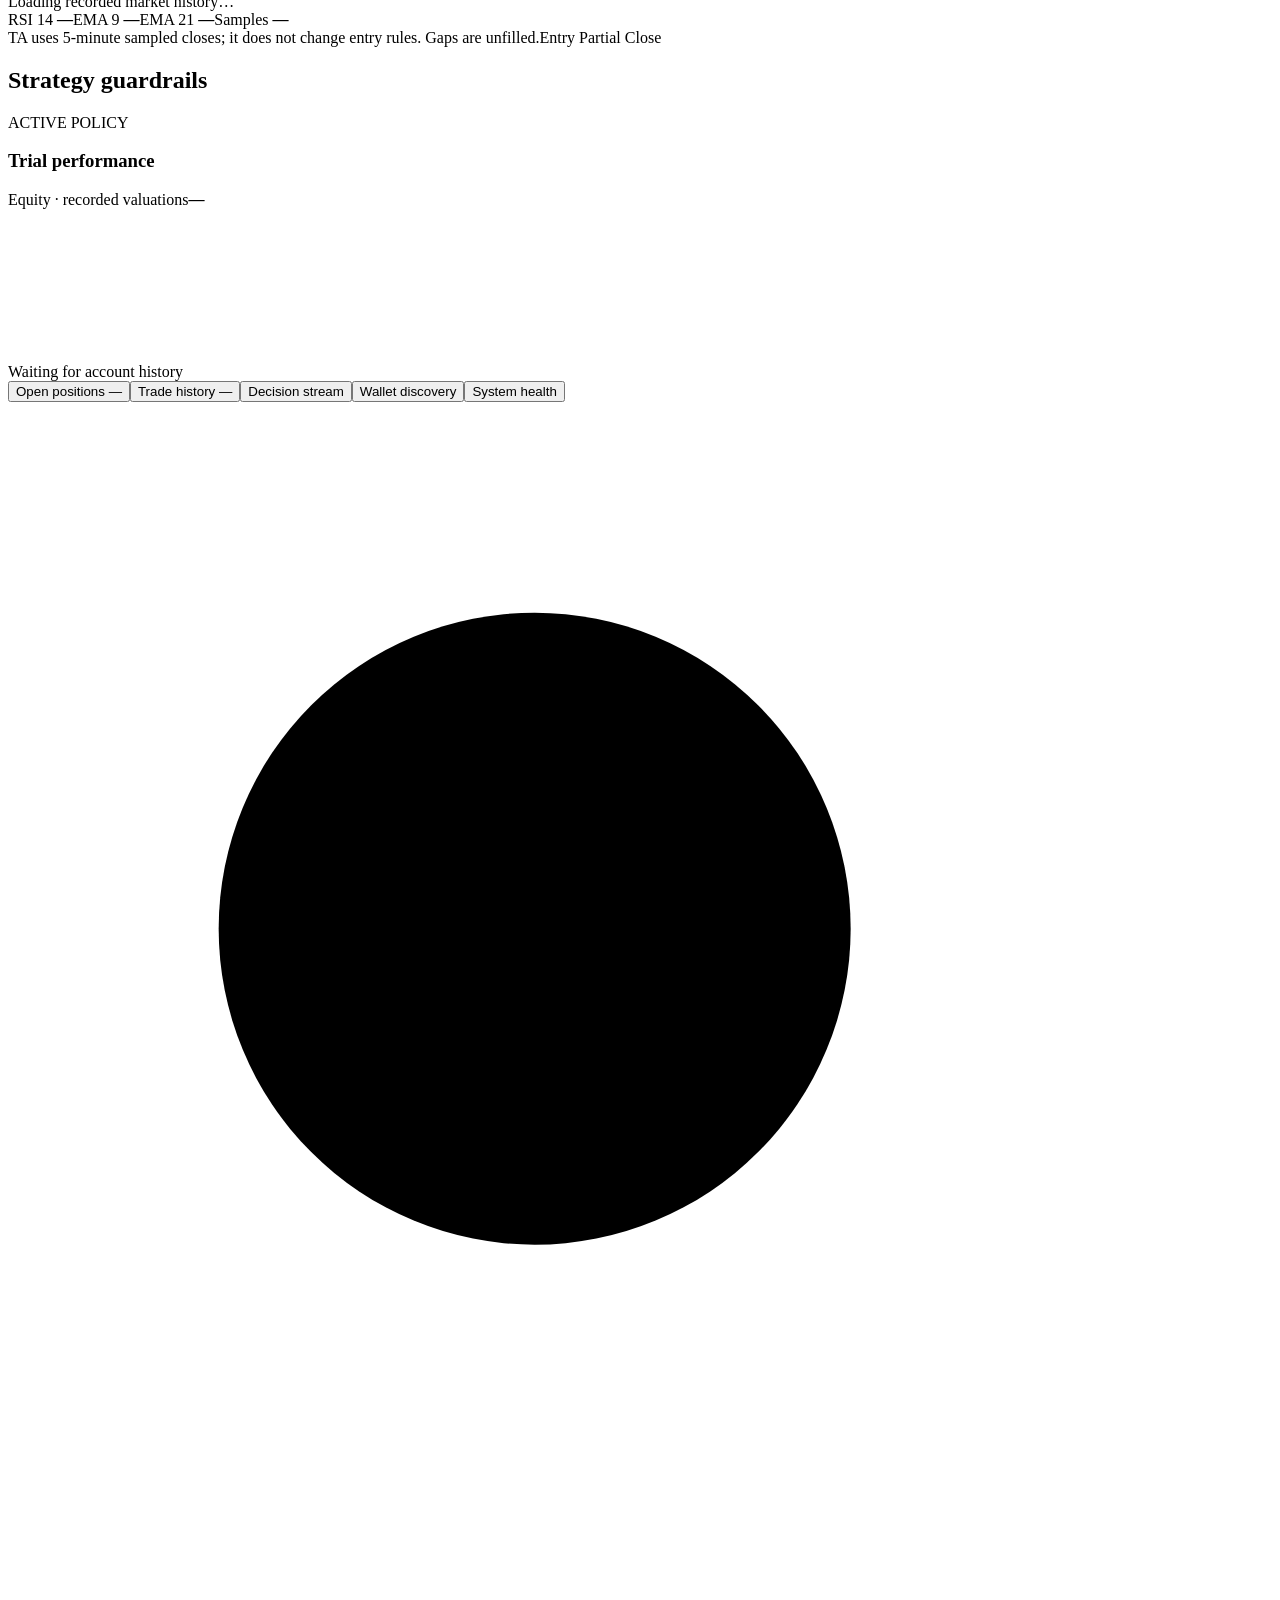
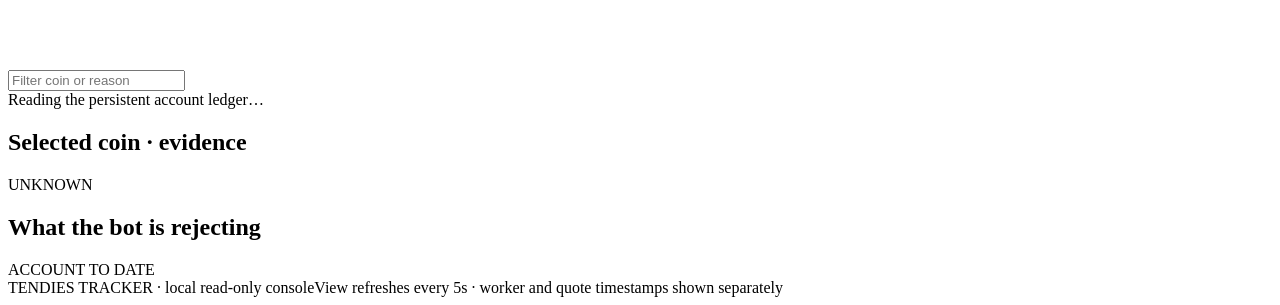
==== commit 81f04cb6: "Integrate Oxygen slot nine and restore isolated paper runtime support" ====
--- a/console/index.html
+++ b/console/index.html
@@ -35,9 +35,9 @@
   <button class="bot-button" data-bot="helium" aria-label="Helium" aria-pressed="false"><span class="bot-icon sol" aria-hidden="true">H</span><span><strong>Helium</strong></span><i class="dot amber" aria-hidden="true"></i></button>
   <button class="bot-button" data-bot="nitrogen" data-slot="7" aria-label="NITROGEN, slot 7" aria-pressed="false"><span class="bot-icon sol" aria-hidden="true">N₂</span><span><strong>NITROGEN</strong><small>Jev Judgment Desk</small></span><i class="dot amber" aria-hidden="true"></i></button>
   <button class="bot-button" data-bot="radon" data-slot="8" aria-label="Radon, slot 8" aria-pressed="false"><span class="bot-icon sol" aria-hidden="true">Rn</span><span><strong>Radon</strong><small>Copy Trading Desk</small></span><i class="dot amber" aria-hidden="true"></i></button>
-  <button class="bot-button" data-slot="9" data-bot="devwatch" aria-label="DEV WATCH" aria-pressed="false"><span class="bot-icon sol" aria-hidden="true">D</span><span><strong>DEV WATCH</strong></span><i class="dot amber" aria-hidden="true"></i></button>
+  <button class="bot-button" data-slot="9" data-bot="oxygen" aria-label="Oxygen, slot 9" aria-pressed="false"><span class="bot-icon sol" aria-hidden="true">O₂</span><span><strong>Oxygen</strong><small>DEV WATCH Desk · Slot 9</small></span><i class="dot amber" aria-hidden="true"></i></button>
   <div class="rail-rule"></div><p class="rail-caption">Strategy accounts stay separate.</p>
-  <div class="rail-bottom"><svg viewBox="0 0 24 24" aria-hidden="true"><path d="M12 3 4 6v6c0 5 8 9 8 9s8-4 8-9V6l-8-3Zm-4 9 3 3 5-6"/></svg><strong>Observation only</strong><p>Paper accounts and manual signals.<br>No automatic real-money orders.</p><span id="version">LOCAL CONSOLE</span></div>
+  <div class="rail-bottom"><svg viewBox="0 0 24 24" aria-hidden="true"><path d="M12 3 4 6v6c0 5 8 9 8 9s8-4 8-9V6l-8-3Zm-4 9 3 3 5-6"/></svg><strong>Observation only</strong><p>Live observations and paper fills.<br>No real-money orders.</p><span id="version">LOCAL CONSOLE</span></div>
 </aside>
 <main id="workspace" tabindex="-1">
   <section id="neon-workspace" aria-label="Neon live paper workspace" hidden></section>
@@ -58,7 +58,7 @@
   <section id="helium-panel" aria-label="Helium trading cockpit" hidden></section>
   <section id="nitrogen-panel" aria-label="NITROGEN judgment desk" hidden></section>
   <section id="radon-panel" aria-label="Radon copy trading desk" hidden></section>
-  <section id="devwatch-panel" aria-label="DEV WATCH manual live signals" hidden></section>
+  <section id="devwatch-panel" aria-label="Oxygen paper trading desk" hidden></section>
   <div class="market-grid">
     <section class="panel chart-panel" aria-label="Market observations">
       <div class="panel-heading chart-heading"><div class="instrument"><label class="sr-only" for="asset-select">Traded coin</label><select id="asset-select"><option>Loading coins…</option></select><span id="instrument-state" class="tag">—</span></div><div class="chart-modes" aria-label="Chart time range"><button data-range="3600" aria-pressed="false">1H</button><button data-range="21600" aria-pressed="true" class="active">6H</button><button data-range="86400" aria-pressed="false">24H</button><button data-range="0" aria-pressed="false">ALL</button></div></div>
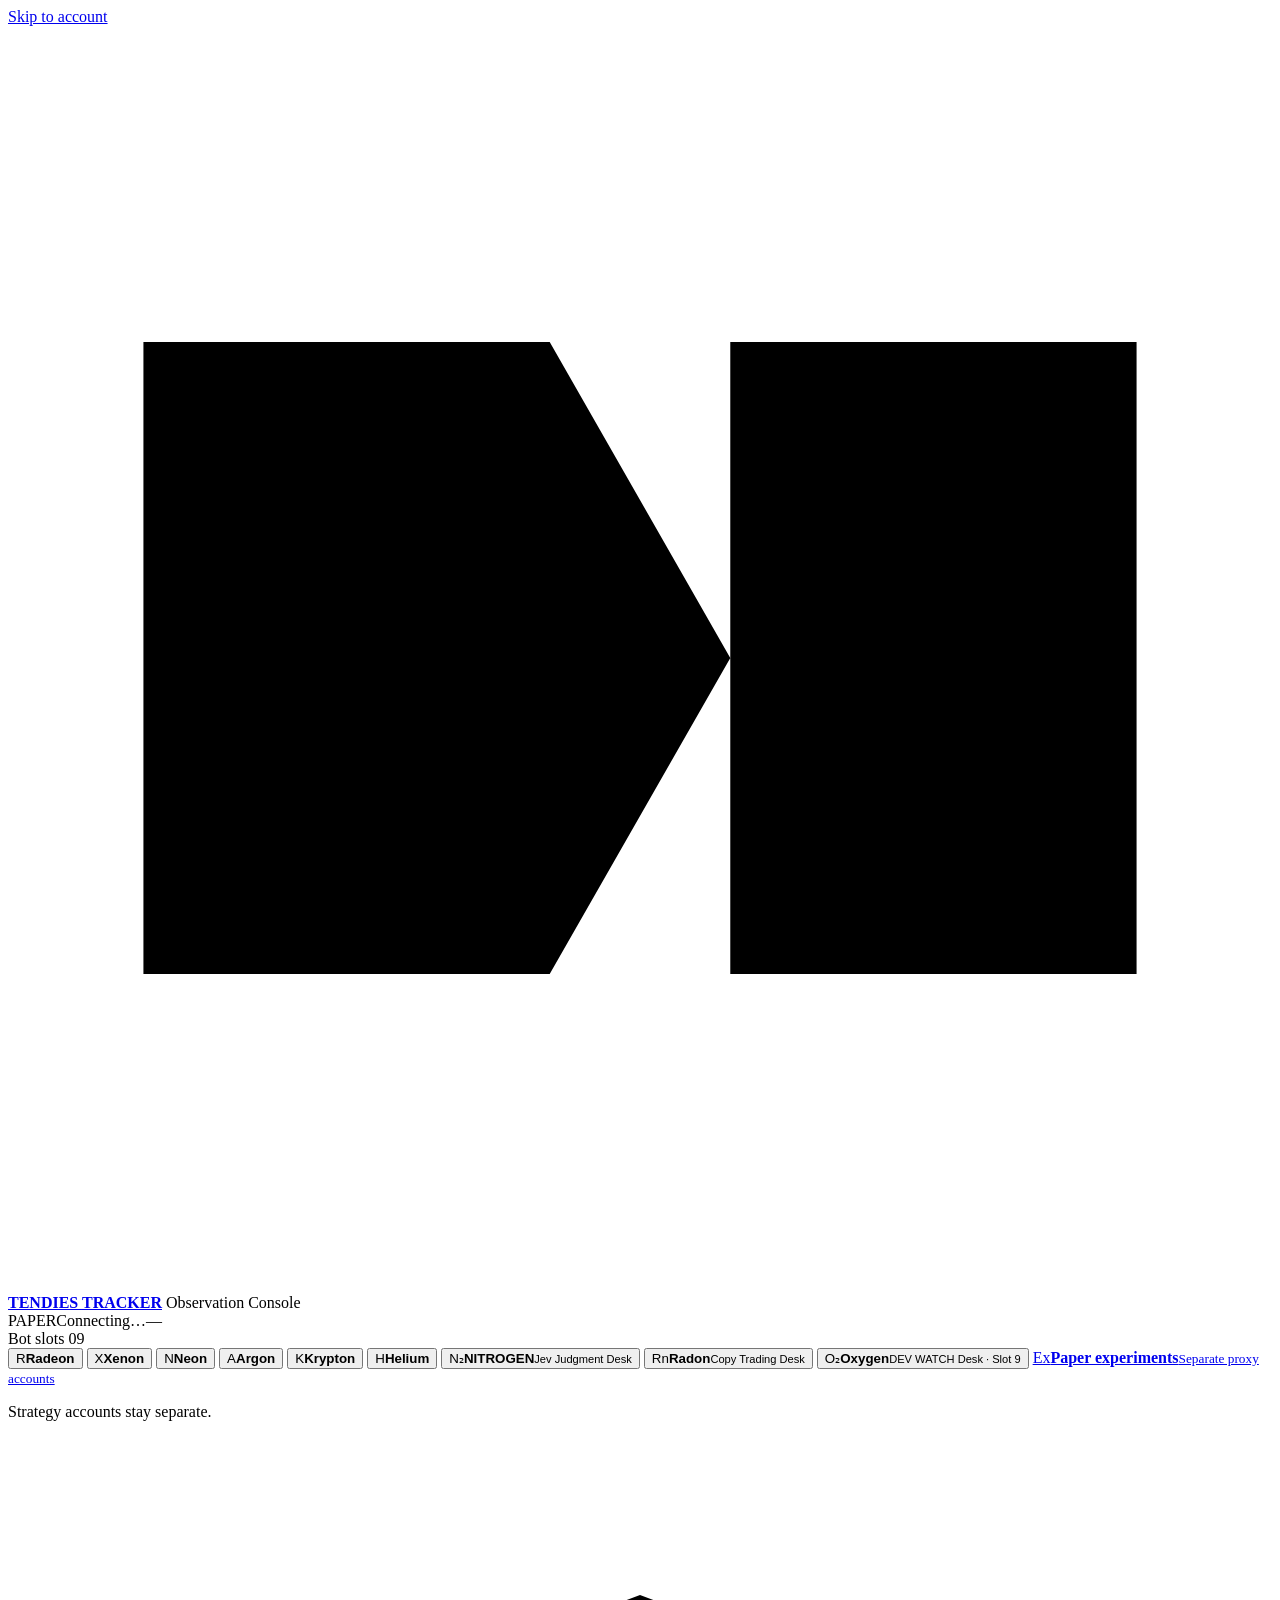
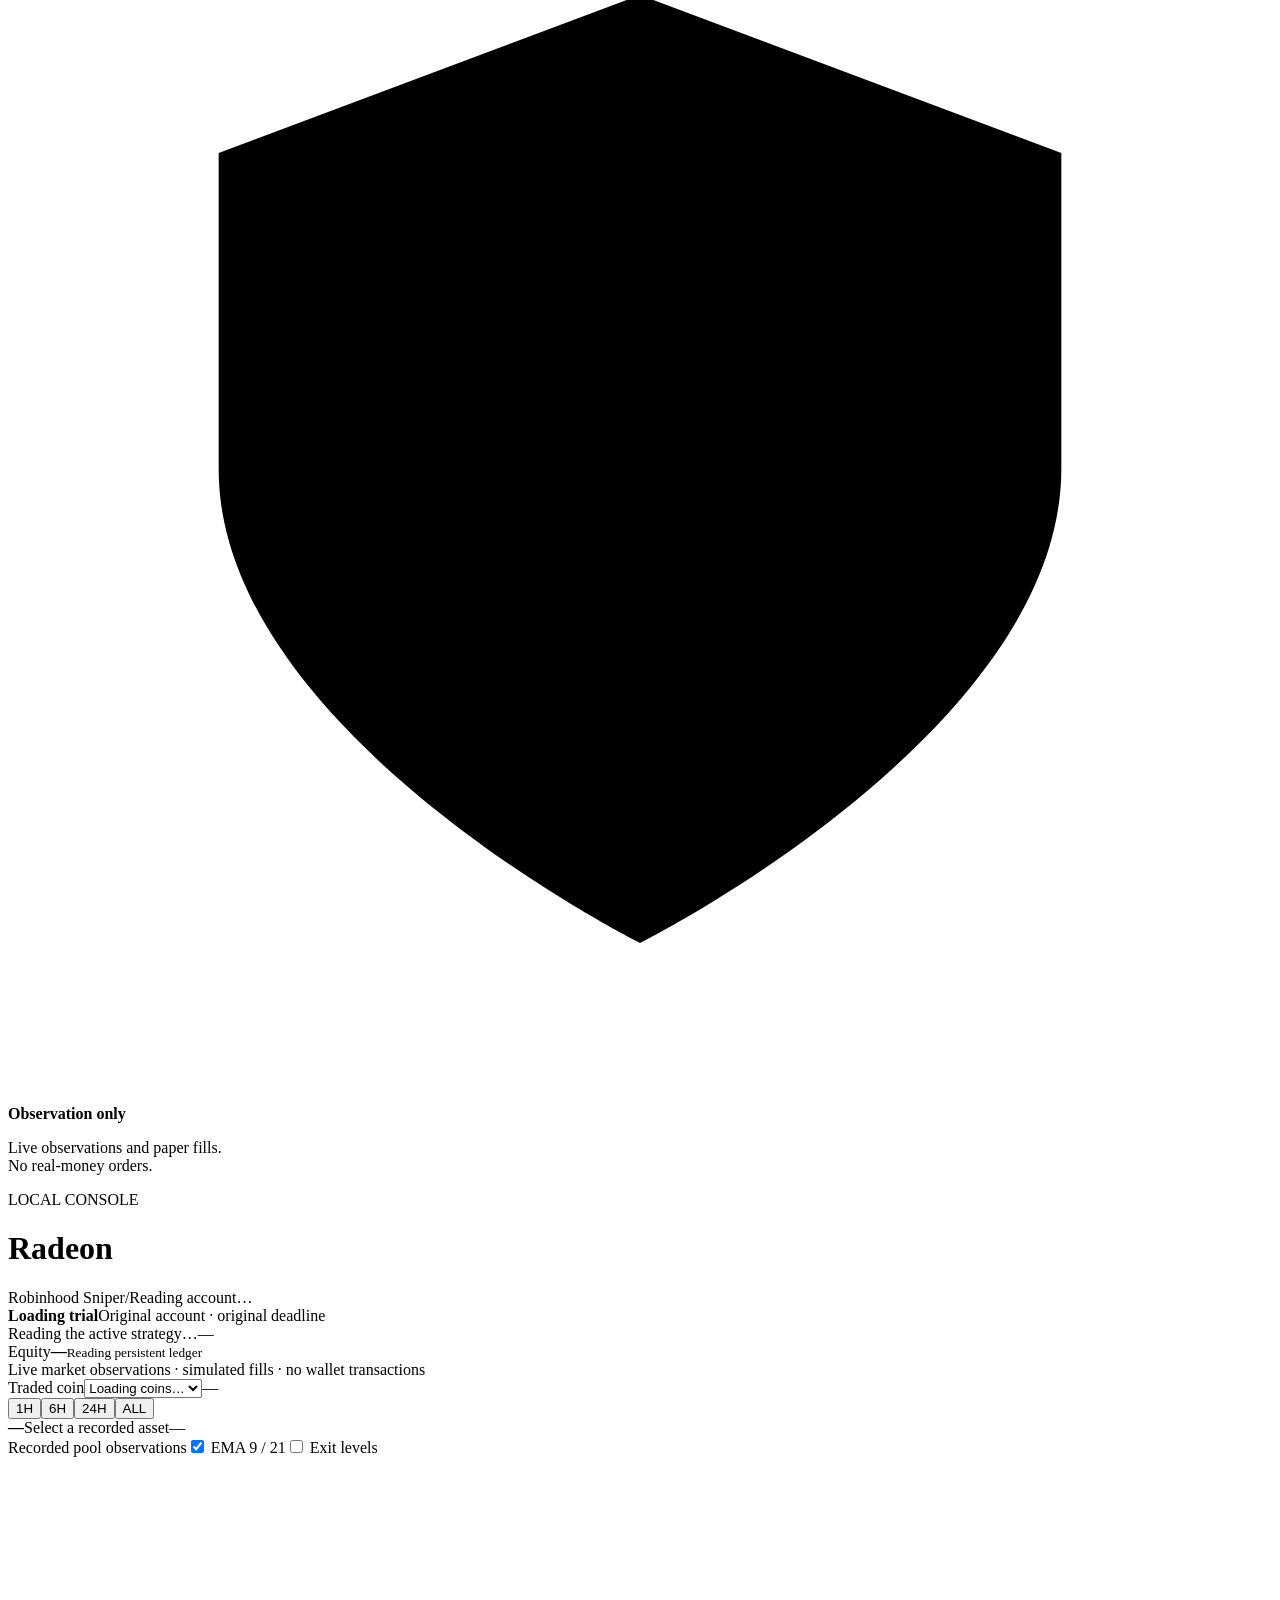
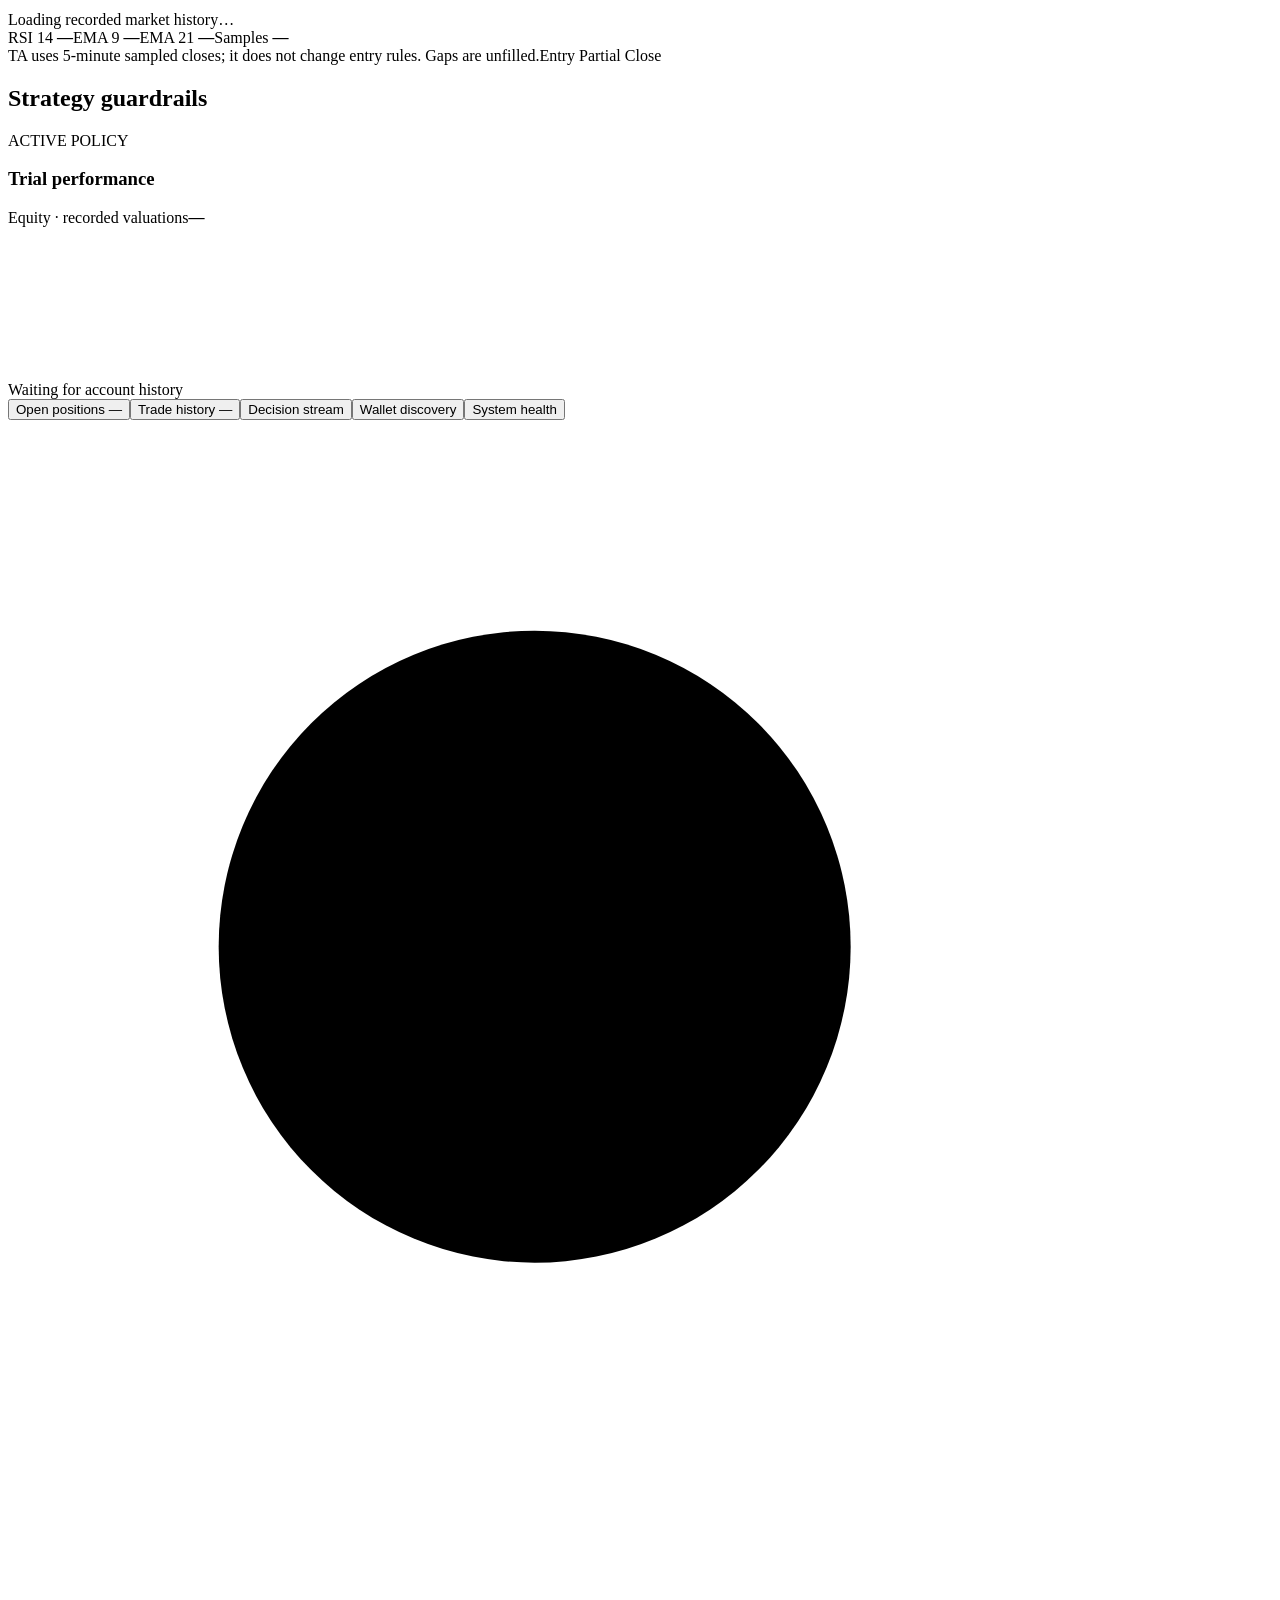
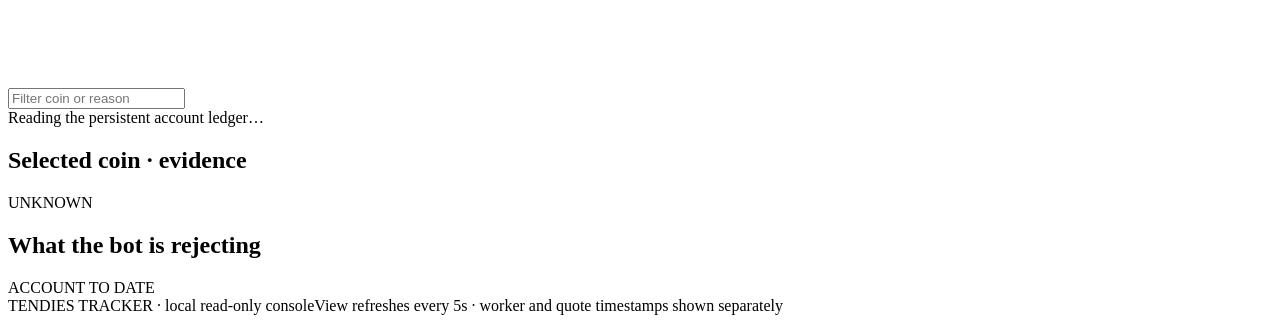
==== commit 40cc7e82: "Launch isolated experimental paper variants on live Solana evidence" ====
--- a/console/index.html
+++ b/console/index.html
@@ -36,11 +36,12 @@
   <button class="bot-button" data-bot="nitrogen" data-slot="7" aria-label="NITROGEN, slot 7" aria-pressed="false"><span class="bot-icon sol" aria-hidden="true">N₂</span><span><strong>NITROGEN</strong><small>Jev Judgment Desk</small></span><i class="dot amber" aria-hidden="true"></i></button>
   <button class="bot-button" data-bot="radon" data-slot="8" aria-label="Radon, slot 8" aria-pressed="false"><span class="bot-icon sol" aria-hidden="true">Rn</span><span><strong>Radon</strong><small>Copy Trading Desk</small></span><i class="dot amber" aria-hidden="true"></i></button>
   <button class="bot-button" data-slot="9" data-bot="oxygen" aria-label="Oxygen, slot 9" aria-pressed="false"><span class="bot-icon sol" aria-hidden="true">O₂</span><span><strong>Oxygen</strong><small>DEV WATCH Desk · Slot 9</small></span><i class="dot amber" aria-hidden="true"></i></button>
-  <div class="rail-rule"></div><p class="rail-caption">Strategy accounts stay separate.</p>
+  <a href="/experiments" class="bot-button"><span class="bot-icon">Ex</span><span><strong>Paper experiments</strong><small>Separate proxy accounts</small></span></a><div class="rail-rule"></div><p class="rail-caption">Strategy accounts stay separate.</p>
   <div class="rail-bottom"><svg viewBox="0 0 24 24" aria-hidden="true"><path d="M12 3 4 6v6c0 5 8 9 8 9s8-4 8-9V6l-8-3Zm-4 9 3 3 5-6"/></svg><strong>Observation only</strong><p>Live observations and paper fills.<br>No real-money orders.</p><span id="version">LOCAL CONSOLE</span></div>
 </aside>
 <main id="workspace" tabindex="-1">
   <section id="neon-workspace" aria-label="Neon live paper workspace" hidden></section>
+  <div id="paper-autopilot" class="notice" role="status" hidden></div>
   <div id="offline" class="alert error" role="alert" hidden></div>
   <div class="workspace-title"><div><h1 id="account-title">Radeon</h1><div class="subtitle"><span id="chain">Robinhood Sniper</span><span class="separator">/</span><span id="account-id">Reading account…</span></div></div><div class="trial"><strong id="trial-state">Loading trial</strong><span id="trial-deadline">Original account · original deadline</span></div></div>
   <section id="sizing-study-panel" class="panel sizing-study" aria-labelledby="sizing-study-title" hidden>
